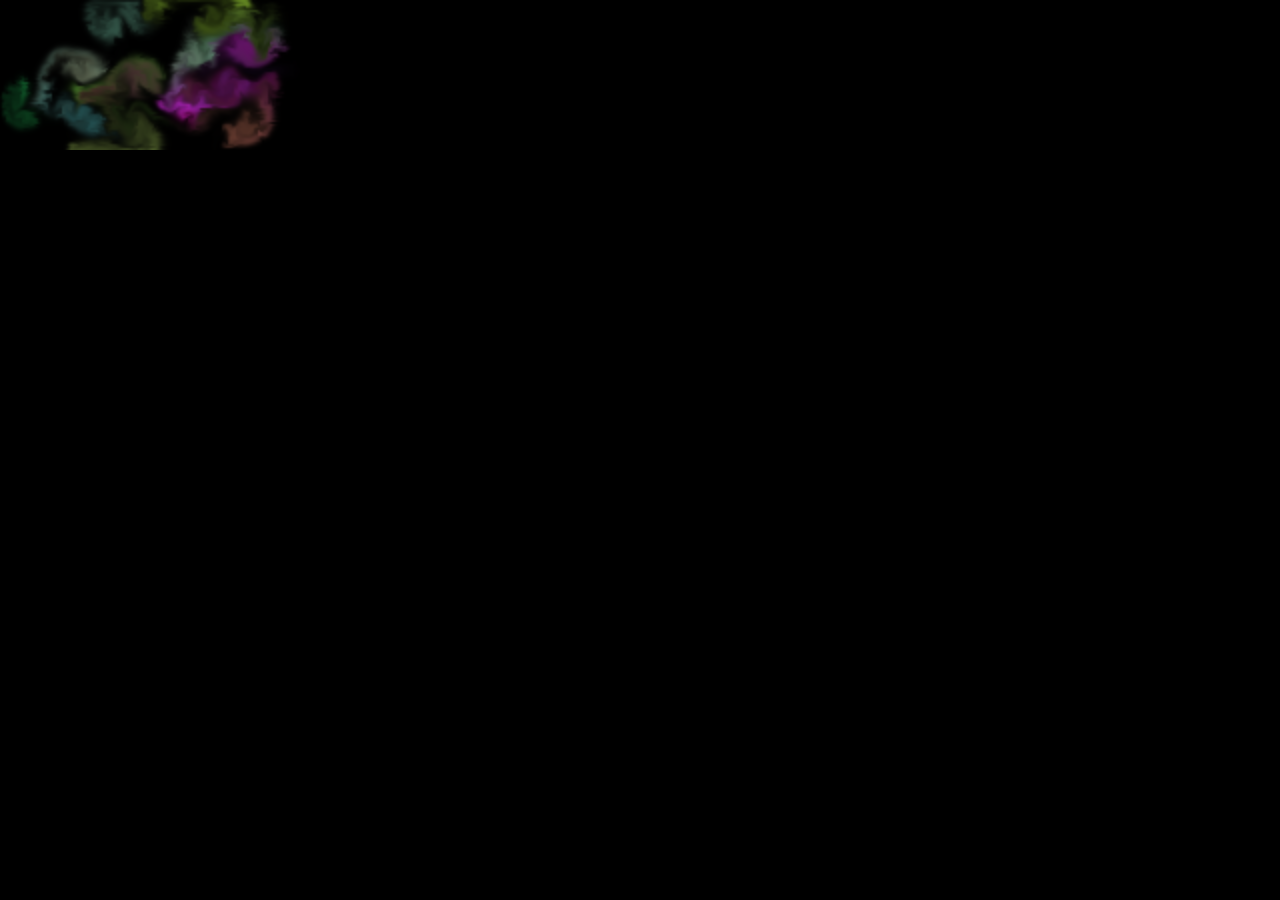
==== index.html @ efc95949 "Update index.html" ====
<!doctype html>
<html lang="en" style="scroll-behavior: smooth; overflow-x: hidden;">
  <head>
    <!-- Required meta tags -->
    <meta charset="utf-8">
    <meta name="viewport" content="width=device-width, initial-scale=1, shrink-to-fit=no">

    <!-- Bootstrap CSS -->
    <link rel="stylesheet" href="https://stackpath.bootstrapcdn.com/bootstrap/4.3.1/css/bootstrap.min.css" integrity="sha384-ggOyR0iXCbMQv3Xipma34MD+dH/1fQ784/j6cY/iJTQUOhcWr7x9JvoRxT2MZw1T" crossorigin="anonymous">
    <link rel="stylesheet" href="https://cdnjs.cloudflare.com/ajax/libs/font-awesome/4.7.0/css/font-awesome.min.css">
    <link rel="stylesheet" href="style.css">
    <script src="https://ajax.googleapis.com/ajax/libs/jquery/3.5.1/jquery.min.js"></script>
    <title>Mahayanam</title>
    <style></style>
  </head>
  <body>
    <canvas></canvas>
    <script>'use strict';

        const canvas = document.getElementsByTagName('canvas')[0];
        canvas.width = canvas.clientWidth;
        canvas.height = canvas.clientHeight;
        
        let config = {
            TEXTURE_DOWNSAMPLE: 1,
            DENSITY_DISSIPATION: 0.98,
            VELOCITY_DISSIPATION: 0.99,
            PRESSURE_DISSIPATION: 0.8,
            PRESSURE_ITERATIONS: 25,
            CURL: 30,
            SPLAT_RADIUS: 0.005
        }
        
        let pointers = [];
        let splatStack = [];
        
        const  { gl, ext } = getWebGLContext(canvas);
        
        function getWebGLContext (canvas) {
            const params = { alpha: false, depth: false, stencil: false, antialias: false };
        
            let gl = canvas.getContext('webgl2', params);
            const isWebGL2 = !!gl;
            if (!isWebGL2)
                gl = canvas.getContext('webgl', params) || canvas.getContext('experimental-webgl', params);
        
            let halfFloat;
            let supportLinearFiltering;
            if (isWebGL2) {
                gl.getExtension('EXT_color_buffer_float');
                supportLinearFiltering = gl.getExtension('OES_texture_float_linear');
            } else {
                halfFloat = gl.getExtension('OES_texture_half_float');
                supportLinearFiltering = gl.getExtension('OES_texture_half_float_linear');
            }
        
            gl.clearColor(0.0, 0.0, 0.0, 1.0);
        
            const halfFloatTexType = isWebGL2 ? gl.HALF_FLOAT : halfFloat.HALF_FLOAT_OES;
            let formatRGBA;
            let formatRG;
            let formatR;
        
            if (isWebGL2)
            {
                formatRGBA = getSupportedFormat(gl, gl.RGBA16F, gl.RGBA, halfFloatTexType);
                formatRG = getSupportedFormat(gl, gl.RG16F, gl.RG, halfFloatTexType);
                formatR = getSupportedFormat(gl, gl.R16F, gl.RED, halfFloatTexType);
            }
            else
            {
                formatRGBA = getSupportedFormat(gl, gl.RGBA, gl.RGBA, halfFloatTexType);
                formatRG = getSupportedFormat(gl, gl.RGBA, gl.RGBA, halfFloatTexType);
                formatR = getSupportedFormat(gl, gl.RGBA, gl.RGBA, halfFloatTexType);
            }
        
            return {
                gl,
                ext: {
                    formatRGBA,
                    formatRG,
                    formatR,
                    halfFloatTexType,
                    supportLinearFiltering
                }
            };
        }
        
        function getSupportedFormat (gl, internalFormat, format, type)
        {
            if (!supportRenderTextureFormat(gl, internalFormat, format, type))
            {
                switch (internalFormat)
                {
                    case gl.R16F:
                        return getSupportedFormat(gl, gl.RG16F, gl.RG, type);
                    case gl.RG16F:
                        return getSupportedFormat(gl, gl.RGBA16F, gl.RGBA, type);
                    default:
                        return null;
                }
            }
        
            return {
                internalFormat,
                format
            }
        }
        
        function supportRenderTextureFormat (gl, internalFormat, format, type) {
            let texture = gl.createTexture();
            gl.bindTexture(gl.TEXTURE_2D, texture);
            gl.texParameteri(gl.TEXTURE_2D, gl.TEXTURE_MIN_FILTER, gl.NEAREST);
            gl.texParameteri(gl.TEXTURE_2D, gl.TEXTURE_MAG_FILTER, gl.NEAREST);
            gl.texParameteri(gl.TEXTURE_2D, gl.TEXTURE_WRAP_S, gl.CLAMP_TO_EDGE);
            gl.texParameteri(gl.TEXTURE_2D, gl.TEXTURE_WRAP_T, gl.CLAMP_TO_EDGE);
            gl.texImage2D(gl.TEXTURE_2D, 0, internalFormat, 4, 4, 0, format, type, null);
        
            let fbo = gl.createFramebuffer();
            gl.bindFramebuffer(gl.FRAMEBUFFER, fbo);
            gl.framebufferTexture2D(gl.FRAMEBUFFER, gl.COLOR_ATTACHMENT0, gl.TEXTURE_2D, texture, 0);
        
            const status = gl.checkFramebufferStatus(gl.FRAMEBUFFER);
            if (status != gl.FRAMEBUFFER_COMPLETE)
                return false;
            return true;
        }
        
        function pointerPrototype () {
            this.id = -1;
            this.x = 0;
            this.y = 0;
            this.dx = 0;
            this.dy = 0;
            this.down = false;
            this.moved = false;
            this.color = [30, 0, 300];
        }
        
        pointers.push(new pointerPrototype());
        
        class GLProgram {
            constructor (vertexShader, fragmentShader) {
                this.uniforms = {};
                this.program = gl.createProgram();
        
                gl.attachShader(this.program, vertexShader);
                gl.attachShader(this.program, fragmentShader);
                gl.linkProgram(this.program);
        
                if (!gl.getProgramParameter(this.program, gl.LINK_STATUS))
                    throw gl.getProgramInfoLog(this.program);
        
                const uniformCount = gl.getProgramParameter(this.program, gl.ACTIVE_UNIFORMS);
                for (let i = 0; i < uniformCount; i++) {
                    const uniformName = gl.getActiveUniform(this.program, i).name;
                    this.uniforms[uniformName] = gl.getUniformLocation(this.program, uniformName);
                }
            }
        
            bind () {
                gl.useProgram(this.program);
            }
        }
        
        function compileShader (type, source) {
            const shader = gl.createShader(type);
            gl.shaderSource(shader, source);
            gl.compileShader(shader);
        
            if (!gl.getShaderParameter(shader, gl.COMPILE_STATUS))
                throw gl.getShaderInfoLog(shader);
        
            return shader;
        };
        
        const baseVertexShader = compileShader(gl.VERTEX_SHADER, `
            precision highp float;
            precision mediump sampler2D;
        
            attribute vec2 aPosition;
            varying vec2 vUv;
            varying vec2 vL;
            varying vec2 vR;
            varying vec2 vT;
            varying vec2 vB;
            uniform vec2 texelSize;
        
            void main () {
                vUv = aPosition * 0.5 + 0.5;
                vL = vUv - vec2(texelSize.x, 0.0);
                vR = vUv + vec2(texelSize.x, 0.0);
                vT = vUv + vec2(0.0, texelSize.y);
                vB = vUv - vec2(0.0, texelSize.y);
                gl_Position = vec4(aPosition, 0.0, 1.0);
            }
        `);
        
        const clearShader = compileShader(gl.FRAGMENT_SHADER, `
            precision highp float;
            precision mediump sampler2D;
        
            varying vec2 vUv;
            uniform sampler2D uTexture;
            uniform float value;
        
            void main () {
                gl_FragColor = value * texture2D(uTexture, vUv);
            }
        `);
        
        const displayShader = compileShader(gl.FRAGMENT_SHADER, `
            precision highp float;
            precision mediump sampler2D;
        
            varying vec2 vUv;
            uniform sampler2D uTexture;
        
            void main () {
                gl_FragColor = texture2D(uTexture, vUv);
            }
        `);
        
        const splatShader = compileShader(gl.FRAGMENT_SHADER, `
            precision highp float;
            precision mediump sampler2D;
        
            varying vec2 vUv;
            uniform sampler2D uTarget;
            uniform float aspectRatio;
            uniform vec3 color;
            uniform vec2 point;
            uniform float radius;
        
            void main () {
                vec2 p = vUv - point.xy;
                p.x *= aspectRatio;
                vec3 splat = exp(-dot(p, p) / radius) * color;
                vec3 base = texture2D(uTarget, vUv).xyz;
                gl_FragColor = vec4(base + splat, 1.0);
            }
        `);
        
        const advectionManualFilteringShader = compileShader(gl.FRAGMENT_SHADER, `
            precision highp float;
            precision mediump sampler2D;
        
            varying vec2 vUv;
            uniform sampler2D uVelocity;
            uniform sampler2D uSource;
            uniform vec2 texelSize;
            uniform float dt;
            uniform float dissipation;
        
            vec4 bilerp (in sampler2D sam, in vec2 p) {
                vec4 st;
                st.xy = floor(p - 0.5) + 0.5;
                st.zw = st.xy + 1.0;
                vec4 uv = st * texelSize.xyxy;
                vec4 a = texture2D(sam, uv.xy);
                vec4 b = texture2D(sam, uv.zy);
                vec4 c = texture2D(sam, uv.xw);
                vec4 d = texture2D(sam, uv.zw);
                vec2 f = p - st.xy;
                return mix(mix(a, b, f.x), mix(c, d, f.x), f.y);
            }
        
            void main () {
                vec2 coord = gl_FragCoord.xy - dt * texture2D(uVelocity, vUv).xy;
                gl_FragColor = dissipation * bilerp(uSource, coord);
                gl_FragColor.a = 1.0;
            }
        `);
        
        const advectionShader = compileShader(gl.FRAGMENT_SHADER, `
            precision highp float;
            precision mediump sampler2D;
        
            varying vec2 vUv;
            uniform sampler2D uVelocity;
            uniform sampler2D uSource;
            uniform vec2 texelSize;
            uniform float dt;
            uniform float dissipation;
        
            void main () {
                vec2 coord = vUv - dt * texture2D(uVelocity, vUv).xy * texelSize;
                gl_FragColor = dissipation * texture2D(uSource, coord);
                gl_FragColor.a = 1.0;
            }
        `);
        
        const divergenceShader = compileShader(gl.FRAGMENT_SHADER, `
            precision highp float;
            precision mediump sampler2D;
        
            varying vec2 vUv;
            varying vec2 vL;
            varying vec2 vR;
            varying vec2 vT;
            varying vec2 vB;
            uniform sampler2D uVelocity;
        
            vec2 sampleVelocity (in vec2 uv) {
                vec2 multiplier = vec2(1.0, 1.0);
                if (uv.x < 0.0) { uv.x = 0.0; multiplier.x = -1.0; }
                if (uv.x > 1.0) { uv.x = 1.0; multiplier.x = -1.0; }
                if (uv.y < 0.0) { uv.y = 0.0; multiplier.y = -1.0; }
                if (uv.y > 1.0) { uv.y = 1.0; multiplier.y = -1.0; }
                return multiplier * texture2D(uVelocity, uv).xy;
            }
        
            void main () {
                float L = sampleVelocity(vL).x;
                float R = sampleVelocity(vR).x;
                float T = sampleVelocity(vT).y;
                float B = sampleVelocity(vB).y;
                float div = 0.5 * (R - L + T - B);
                gl_FragColor = vec4(div, 0.0, 0.0, 1.0);
            }
        `);
        
        const curlShader = compileShader(gl.FRAGMENT_SHADER, `
            precision highp float;
            precision mediump sampler2D;
        
            varying vec2 vUv;
            varying vec2 vL;
            varying vec2 vR;
            varying vec2 vT;
            varying vec2 vB;
            uniform sampler2D uVelocity;
        
            void main () {
                float L = texture2D(uVelocity, vL).y;
                float R = texture2D(uVelocity, vR).y;
                float T = texture2D(uVelocity, vT).x;
                float B = texture2D(uVelocity, vB).x;
                float vorticity = R - L - T + B;
                gl_FragColor = vec4(vorticity, 0.0, 0.0, 1.0);
            }
        `);
        
        const vorticityShader = compileShader(gl.FRAGMENT_SHADER, `
            precision highp float;
            precision mediump sampler2D;
        
            varying vec2 vUv;
            varying vec2 vT;
            varying vec2 vB;
            uniform sampler2D uVelocity;
            uniform sampler2D uCurl;
            uniform float curl;
            uniform float dt;
        
            void main () {
                float T = texture2D(uCurl, vT).x;
                float B = texture2D(uCurl, vB).x;
                float C = texture2D(uCurl, vUv).x;
                vec2 force = vec2(abs(T) - abs(B), 0.0);
                force *= 1.0 / length(force + 0.00001) * curl * C;
                vec2 vel = texture2D(uVelocity, vUv).xy;
                gl_FragColor = vec4(vel + force * dt, 0.0, 1.0);
            }
        `);
        
        const pressureShader = compileShader(gl.FRAGMENT_SHADER, `
            precision highp float;
            precision mediump sampler2D;
        
            varying vec2 vUv;
            varying vec2 vL;
            varying vec2 vR;
            varying vec2 vT;
            varying vec2 vB;
            uniform sampler2D uPressure;
            uniform sampler2D uDivergence;
        
            vec2 boundary (in vec2 uv) {
                uv = min(max(uv, 0.0), 1.0);
                return uv;
            }
        
            void main () {
                float L = texture2D(uPressure, boundary(vL)).x;
                float R = texture2D(uPressure, boundary(vR)).x;
                float T = texture2D(uPressure, boundary(vT)).x;
                float B = texture2D(uPressure, boundary(vB)).x;
                float C = texture2D(uPressure, vUv).x;
                float divergence = texture2D(uDivergence, vUv).x;
                float pressure = (L + R + B + T - divergence) * 0.25;
                gl_FragColor = vec4(pressure, 0.0, 0.0, 1.0);
            }
        `);
        
        const gradientSubtractShader = compileShader(gl.FRAGMENT_SHADER, `
            precision highp float;
            precision mediump sampler2D;
        
            varying vec2 vUv;
            varying vec2 vL;
            varying vec2 vR;
            varying vec2 vT;
            varying vec2 vB;
            uniform sampler2D uPressure;
            uniform sampler2D uVelocity;
        
            vec2 boundary (in vec2 uv) {
                uv = min(max(uv, 0.0), 1.0);
                return uv;
            }
        
            void main () {
                float L = texture2D(uPressure, boundary(vL)).x;
                float R = texture2D(uPressure, boundary(vR)).x;
                float T = texture2D(uPressure, boundary(vT)).x;
                float B = texture2D(uPressure, boundary(vB)).x;
                vec2 velocity = texture2D(uVelocity, vUv).xy;
                velocity.xy -= vec2(R - L, T - B);
                gl_FragColor = vec4(velocity, 0.0, 1.0);
            }
        `);
        
        let textureWidth;
        let textureHeight;
        let density;
        let velocity;
        let divergence;
        let curl;
        let pressure;
        initFramebuffers();
        
        const clearProgram = new GLProgram(baseVertexShader, clearShader);
        const displayProgram = new GLProgram(baseVertexShader, displayShader);
        const splatProgram = new GLProgram(baseVertexShader, splatShader);
        const advectionProgram = new GLProgram(baseVertexShader, ext.supportLinearFiltering ? advectionShader : advectionManualFilteringShader);
        const divergenceProgram = new GLProgram(baseVertexShader, divergenceShader);
        const curlProgram = new GLProgram(baseVertexShader, curlShader);
        const vorticityProgram = new GLProgram(baseVertexShader, vorticityShader);
        const pressureProgram = new GLProgram(baseVertexShader, pressureShader);
        const gradienSubtractProgram = new GLProgram(baseVertexShader, gradientSubtractShader);
        
        function initFramebuffers () {
            textureWidth = gl.drawingBufferWidth >> config.TEXTURE_DOWNSAMPLE;
            textureHeight = gl.drawingBufferHeight >> config.TEXTURE_DOWNSAMPLE;
        
            const texType = ext.halfFloatTexType;
            const rgba = ext.formatRGBA;
            const rg   = ext.formatRG;
            const r    = ext.formatR;
        
            density    = createDoubleFBO(2, textureWidth, textureHeight, rgba.internalFormat, rgba.format, texType, ext.supportLinearFiltering ? gl.LINEAR : gl.NEAREST);
            velocity   = createDoubleFBO(0, textureWidth, textureHeight, rg.internalFormat, rg.format, texType, ext.supportLinearFiltering ? gl.LINEAR : gl.NEAREST);
            divergence = createFBO      (4, textureWidth, textureHeight, r.internalFormat, r.format, texType, gl.NEAREST);
            curl       = createFBO      (5, textureWidth, textureHeight, r.internalFormat, r.format, texType, gl.NEAREST);
            pressure   = createDoubleFBO(6, textureWidth, textureHeight, r.internalFormat, r.format, texType, gl.NEAREST);
        }
        
        function createFBO (texId, w, h, internalFormat, format, type, param) {
            gl.activeTexture(gl.TEXTURE0 + texId);
            let texture = gl.createTexture();
            gl.bindTexture(gl.TEXTURE_2D, texture);
            gl.texParameteri(gl.TEXTURE_2D, gl.TEXTURE_MIN_FILTER, param);
            gl.texParameteri(gl.TEXTURE_2D, gl.TEXTURE_MAG_FILTER, param);
            gl.texParameteri(gl.TEXTURE_2D, gl.TEXTURE_WRAP_S, gl.CLAMP_TO_EDGE);
            gl.texParameteri(gl.TEXTURE_2D, gl.TEXTURE_WRAP_T, gl.CLAMP_TO_EDGE);
            gl.texImage2D(gl.TEXTURE_2D, 0, internalFormat, w, h, 0, format, type, null);
        
            let fbo = gl.createFramebuffer();
            gl.bindFramebuffer(gl.FRAMEBUFFER, fbo);
            gl.framebufferTexture2D(gl.FRAMEBUFFER, gl.COLOR_ATTACHMENT0, gl.TEXTURE_2D, texture, 0);
            gl.viewport(0, 0, w, h);
            gl.clear(gl.COLOR_BUFFER_BIT);
        
            return [texture, fbo, texId];
        }
        
        function createDoubleFBO (texId, w, h, internalFormat, format, type, param) {
            let fbo1 = createFBO(texId    , w, h, internalFormat, format, type, param);
            let fbo2 = createFBO(texId + 1, w, h, internalFormat, format, type, param);
        
            return {
                get read () {
                    return fbo1;
                },
                get write () {
                    return fbo2;
                },
                swap () {
                    let temp = fbo1;
                    fbo1 = fbo2;
                    fbo2 = temp;
                }
            }
        }
        
        const blit = (() => {
            gl.bindBuffer(gl.ARRAY_BUFFER, gl.createBuffer());
            gl.bufferData(gl.ARRAY_BUFFER, new Float32Array([-1, -1, -1, 1, 1, 1, 1, -1]), gl.STATIC_DRAW);
            gl.bindBuffer(gl.ELEMENT_ARRAY_BUFFER, gl.createBuffer());
            gl.bufferData(gl.ELEMENT_ARRAY_BUFFER, new Uint16Array([0, 1, 2, 0, 2, 3]), gl.STATIC_DRAW);
            gl.vertexAttribPointer(0, 2, gl.FLOAT, false, 0, 0);
            gl.enableVertexAttribArray(0);
        
            return (destination) => {
                gl.bindFramebuffer(gl.FRAMEBUFFER, destination);
                gl.drawElements(gl.TRIANGLES, 6, gl.UNSIGNED_SHORT, 0);
            }
        })();
        
        let lastTime = Date.now();
        multipleSplats(parseInt(Math.random() * 20) + 5);
        update();
        
        function update () {
            resizeCanvas();
        
            const dt = Math.min((Date.now() - lastTime) / 1000, 0.016);
            lastTime = Date.now();
        
            gl.viewport(0, 0, textureWidth, textureHeight);
        
            if (splatStack.length > 0)
                multipleSplats(splatStack.pop());
        
            advectionProgram.bind();
            gl.uniform2f(advectionProgram.uniforms.texelSize, 1.0 / textureWidth, 1.0 / textureHeight);
            gl.uniform1i(advectionProgram.uniforms.uVelocity, velocity.read[2]);
            gl.uniform1i(advectionProgram.uniforms.uSource, velocity.read[2]);
            gl.uniform1f(advectionProgram.uniforms.dt, dt);
            gl.uniform1f(advectionProgram.uniforms.dissipation, config.VELOCITY_DISSIPATION);
            blit(velocity.write[1]);
            velocity.swap();
        
            gl.uniform1i(advectionProgram.uniforms.uVelocity, velocity.read[2]);
            gl.uniform1i(advectionProgram.uniforms.uSource, density.read[2]);
            gl.uniform1f(advectionProgram.uniforms.dissipation, config.DENSITY_DISSIPATION);
            blit(density.write[1]);
            density.swap();
        
            for (let i = 0; i < pointers.length; i++) {
                const pointer = pointers[i];
                if (pointer.moved) {
                    splat(pointer.x, pointer.y, pointer.dx, pointer.dy, pointer.color);
                    pointer.moved = false;
                }
            }
        
            curlProgram.bind();
            gl.uniform2f(curlProgram.uniforms.texelSize, 1.0 / textureWidth, 1.0 / textureHeight);
            gl.uniform1i(curlProgram.uniforms.uVelocity, velocity.read[2]);
            blit(curl[1]);
        
            vorticityProgram.bind();
            gl.uniform2f(vorticityProgram.uniforms.texelSize, 1.0 / textureWidth, 1.0 / textureHeight);
            gl.uniform1i(vorticityProgram.uniforms.uVelocity, velocity.read[2]);
            gl.uniform1i(vorticityProgram.uniforms.uCurl, curl[2]);
            gl.uniform1f(vorticityProgram.uniforms.curl, config.CURL);
            gl.uniform1f(vorticityProgram.uniforms.dt, dt);
            blit(velocity.write[1]);
            velocity.swap();
        
            divergenceProgram.bind();
            gl.uniform2f(divergenceProgram.uniforms.texelSize, 1.0 / textureWidth, 1.0 / textureHeight);
            gl.uniform1i(divergenceProgram.uniforms.uVelocity, velocity.read[2]);
            blit(divergence[1]);
        
            clearProgram.bind();
            let pressureTexId = pressure.read[2];
            gl.activeTexture(gl.TEXTURE0 + pressureTexId);
            gl.bindTexture(gl.TEXTURE_2D, pressure.read[0]);
            gl.uniform1i(clearProgram.uniforms.uTexture, pressureTexId);
            gl.uniform1f(clearProgram.uniforms.value, config.PRESSURE_DISSIPATION);
            blit(pressure.write[1]);
            pressure.swap();
        
            pressureProgram.bind();
            gl.uniform2f(pressureProgram.uniforms.texelSize, 1.0 / textureWidth, 1.0 / textureHeight);
            gl.uniform1i(pressureProgram.uniforms.uDivergence, divergence[2]);
            pressureTexId = pressure.read[2];
            gl.uniform1i(pressureProgram.uniforms.uPressure, pressureTexId);
            gl.activeTexture(gl.TEXTURE0 + pressureTexId);
            for (let i = 0; i < config.PRESSURE_ITERATIONS; i++) {
                gl.bindTexture(gl.TEXTURE_2D, pressure.read[0]);
                blit(pressure.write[1]);
                pressure.swap();
            }
        
            gradienSubtractProgram.bind();
            gl.uniform2f(gradienSubtractProgram.uniforms.texelSize, 1.0 / textureWidth, 1.0 / textureHeight);
            gl.uniform1i(gradienSubtractProgram.uniforms.uPressure, pressure.read[2]);
            gl.uniform1i(gradienSubtractProgram.uniforms.uVelocity, velocity.read[2]);
            blit(velocity.write[1]);
            velocity.swap();
        
            gl.viewport(0, 0, gl.drawingBufferWidth, gl.drawingBufferHeight);
            displayProgram.bind();
            gl.uniform1i(displayProgram.uniforms.uTexture, density.read[2]);
            blit(null);
        
            requestAnimationFrame(update);
        }
        
        function splat (x, y, dx, dy, color) {
            splatProgram.bind();
            gl.uniform1i(splatProgram.uniforms.uTarget, velocity.read[2]);
            gl.uniform1f(splatProgram.uniforms.aspectRatio, canvas.width / canvas.height);
            gl.uniform2f(splatProgram.uniforms.point, x / canvas.width, 1.0 - y / canvas.height);
            gl.uniform3f(splatProgram.uniforms.color, dx, -dy, 1.0);
            gl.uniform1f(splatProgram.uniforms.radius, config.SPLAT_RADIUS);
            blit(velocity.write[1]);
            velocity.swap();
        
            gl.uniform1i(splatProgram.uniforms.uTarget, density.read[2]);
            gl.uniform3f(splatProgram.uniforms.color, color[0] * 0.3, color[1] * 0.3, color[2] * 0.3);
            blit(density.write[1]);
            density.swap();
        }
        
        function multipleSplats (amount) {
            for (let i = 0; i < amount; i++) {
                const color = [Math.random() * 10, Math.random() * 10, Math.random() * 10];
                const x = canvas.width * Math.random();
                const y = canvas.height * Math.random();
                const dx = 1000 * (Math.random() - 0.5);
                const dy = 1000 * (Math.random() - 0.5);
                splat(x, y, dx, dy, color);
            }
        }
        
        function resizeCanvas () {
            if (canvas.width != canvas.clientWidth || canvas.height != canvas.clientHeight) {
                canvas.width = canvas.clientWidth;
                canvas.height = canvas.clientHeight;
                initFramebuffers();
            }
        }
        
        canvas.addEventListener('mousemove', (e) => {
            pointers[0].moved = pointers[0].down;
            pointers[0].dx = (e.offsetX - pointers[0].x) * 10.0;
            pointers[0].dy = (e.offsetY - pointers[0].y) * 10.0;
            pointers[0].x = e.offsetX;
            pointers[0].y = e.offsetY;
        });
        
        canvas.addEventListener('touchmove', (e) => {
            e.preventDefault();
            const touches = e.targetTouches;
            for (let i = 0; i < touches.length; i++) {
                let pointer = pointers[i];
                pointer.moved = pointer.down;
                pointer.dx = (touches[i].pageX - pointer.x) * 10.0;
                pointer.dy = (touches[i].pageY - pointer.y) * 10.0;
                pointer.x = touches[i].pageX;
                pointer.y = touches[i].pageY;
            }
        }, false);
        
        canvas.addEventListener('mousedown', () => {
            pointers[0].down = true;
            pointers[0].color = [Math.random() + 0.2, Math.random() + 0.2, Math.random() + 0.2];
        });
        
        canvas.addEventListener('touchstart', (e) => {
            e.preventDefault();
            const touches = e.targetTouches;
            for (let i = 0; i < touches.length; i++) {
                if (i >= pointers.length)
                    pointers.push(new pointerPrototype());
        
                pointers[i].id = touches[i].identifier;
                pointers[i].down = true;
                pointers[i].x = touches[i].pageX;
                pointers[i].y = touches[i].pageY;
                pointers[i].color = [Math.random() + 0.2, Math.random() + 0.2, Math.random() + 0.2];
            }
        });
        
        window.addEventListener('mouseup', () => {
            pointers[0].down = false;
        });
        
        window.addEventListener('touchend', (e) => {
            const touches = e.changedTouches;
            for (let i = 0; i < touches.length; i++)
                for (let j = 0; j < pointers.length; j++)
                    if (touches[i].identifier == pointers[j].id)
                        pointers[j].down = false;
        });</script>
    </body>
</html>
---- style.css ----
body{
    background-color: black;
    padding: 0%;
    overflow-x: hidden;

}
.bg{
    background-color: transparent;
    overflow-x: hidden;
    
}
.bg.scrolled{
    background-color: rgb(190, 4, 29);
    overflow-y: hidden;
}



.home{
    padding-top: 70px;

    
}
.text{
    font-size: 3.5rem;
    color: blanchedalmond;
    align-items: left;
}
.text span::before{
    content: '';
    color: #aa3939;
    animation: profile 5s infinite;
    
  }
  @keyframes profile {
    0% { content: '        web designer'}
    50% { content: 'graphics designer'}
    100% { content: 'B.tech student'}
  }
.nn{
    text-align: center;
    overflow: hidden;
    height: 95vh;
}
.landingpage{
    width: 100%;
    height:  95vh;
    background-image: url(images/webbg.jpg);
    background-position: right;
    background-repeat: no-repeat;
    background-size: cover;
    padding-top: 70px;
    overflow: hidden;
    text-align: left;
}
.fa {
    padding: 20px;
    font-size: 30px;
    width: 70px;
    text-align: center;
    text-decoration: none;
    margin: 20px 5px;
    border-radius: 50%;
    
  }
  
  .fa:hover {
      opacity: 0.7;
  }
  
  .fa-facebook {
    background: #3B5998;
    color: white;
  }
  
  .fa-twitter {
    background: #55ACEE;
    color: white;
  }
  
  .fa-github {
    background: #110200;
    color: white;
  }
  
  .fa-linkedin {
    background: #007bb5;
    color: white;
  }
  
  .fa-behance {
    background: #0062ff;
    color: white;
  }
  
  .fa-instagram {
    background: #f10483;
    color: white;
  }
  
  .fa-pinterest {
    background: #cb2027;
    color: white;
  }
  
  .fa-snapchat-ghost {
    background: #fffc00;
    color: white;
    text-shadow: -1px 0 black, 0 1px black, 1px 0 black, 0 -1px black;
  }
  
  .fa-skype {
    background: #00aff0;
    color: white;
  }
  
  .fa-android {
    background: #a4c639;
    color: white;
  }
  
  .fa-dribbble {
    background: #ea4c89;
    color: white;
  }
  
  .fa-vimeo {
    background: #45bbff;
    color: white;
  }
  
  .fa-tumblr {
    background: #2c4762;
    color: white;
  }
  
  .fa-vine {
    background: #00b489;
    color: white;
  }
  
  .fa-foursquare {
    background: #45bbff;
    color: white;
  }
  
  .fa-stumbleupon {
    background: #eb4924;
    color: white;
  }
  
  .fa-flickr {
    background: #f40083;
    color: white;
  }
  
  .fa-yahoo {
    background: #430297;
    color: white;
  }
  
  .fa-soundcloud {
    background: #ff5500;
    color: white;
  }
  
  .fa-reddit {
    background: #ff5700;
    color: white;
  }
  
  .fa-rss {
    background: #ff6600;
    color: white;
  }
  .offset{
    background-color: red;
    border: none;
    padding: 10px 0;
    border-radius: 5px;
    cursor: pointer;
    height: 40px;
    width: 150px;
  }
  .offset:hover{
    box-shadow: 0 3px 6px silver;
    
  }
  .ah1{
    background-color: rgb(253, 6, 6);
    align-items: center;
    padding: 0%;
    
  }
  .ah2{
    background-color: black;
    color:snow;
    text-shadow: white;
    
  }
  @media (max-width: 430px) {
   
    .landingpage{
      height: 700px;
    }
  }
  .photo{
    width: 50%;
    border-radius: 50%;
    margin-left: 25%;
    margin-right: 25%;
    margin-top: 10%;
    
    
  }
  .ah3{
    font-family: 'Poppins', sans-serif;
    text-align: center;
    background-color: rgb(240, 18, 18);
    padding: 0%;
    color: white;
    padding: 1%;
    overflow: hidden;
    text-align: left;
  }
    
  
  .abot{
    background-color: rgb(247, 7, 7);
  }
  .tagcloud {
    font-family: 'Poppins', sans-serif;  
    font-size: 20px;
    margin: auto;
    width: 50%;
    color: rgb(240, 18, 18);
  }
  .tagcloud--item:hover {
    color: #089afc;
  }
  
  
  .bgt{
    overflow-x: hidden;
  }
  .cv{
    background-color: red;
    border: none;
    padding: 10px 0;
    border-radius: 5px;
    cursor: pointer;
    height: 40px;
    width: 150px;
  }
  .cv:hover{
      box-shadow: 0 3px 6px silver}
     
      
      .serv{
        text-align: center;
        margin: 50px auto 120px;
        color: #fff;
        text-transform: uppercase;
      }
      .servicess{
        background-color: tomato;
        
      }
      
.ah3:after {
    background-color: #000;
    content: "";
    display: inline-block;
    height: 5px;
    position: relative;
    vertical-align: middle;
    width: 50%;
    
}


.ah3:after {
    left: .5em;
    margin-right: -50%;
}
.map{
  width: auto;
  height: auto;
}
.ah4:after {
  background-color: rgb(248, 7, 7);
  content: "";
  display: inline-block;
  height: 5px;
  position: relative;
  vertical-align: middle;
  width: 50%;
 
}


.ah4:after {
  left: .5em;
  margin-right: -50%;}
  .ah4{
    font-family: 'Poppins', sans-serif;
    text-align: center;
    background-color: rgb(7, 7, 7);
    
    color: white;
    padding: 1%;
    overflow: hidden;
    text-align: left;
  }
  .service-box{
    position: relative;
    overflow: hidden;
    margin-bottom:10px;
    perspective:1000px;
    -webkit-perspective:1000px;
}
.service-icon{
    width: 100%;
    height: 220px;
    padding: 20px;
    text-align: center;
    transition: all .5s ease;
}

.service-content{
    position: absolute;
    top: 0;
    left: 0;
    z-index: 1;
    opacity: 0;
    width: 100%;
    height: auto;
    padding: 5%;
    text-align: center;
    transition: all .5s ease;
    background-color: #474747;
    backface-visibility:hidden;
    transform-style: preserve-3d;
    -webkit-transform: translateY(110px) rotateX(-90deg);
    -moz-transform: translateY(110px) rotateX(-90deg);
    -ms-transform: translateY(110px) rotateX(-90deg);
    -o-transform: translateY(110px) rotateX(-90deg);
    transform: translateY(110px) rotateX(-90deg);
}
.service-box .service-icon .front-content{
    position: relative;
    top:80px;
    -webkit-transform: translateY(-50%);
    -moz-transform: translateY(-50%);
    -ms-transform: translateY(-50%);
    -o-transform: translateY(-50%);
    transform: translateY(-50%);
}

.service-box .service-icon .front-content i {
    font-size: 28px;
    color: #fff;
    font-weight: normal;
}

.service-box .service-icon .front-content h3 {
    font-size: 15px;
    color: #fff;
    text-align: center;
    margin-bottom: 15px;
    text-transform: uppercase;
}
.service-box .service-content h3 {
    font-size: 15px;
    font-weight: 700;
    color: #fff;
    margin-bottom:10px;
    text-transform: uppercase;
}
.service-box .service-content p {
    font-size: 13px;
    color: #b1b1b1;
    margin:0;
}
.yellow{background-color: #ffc000;}
.orange{background-color: #fc7f0c;}
.red{background-color: #e84b3a;}
.grey{background-color: #474747;}
.service-box:hover .service-icon{
    opacity: 0;
    -webkit-transform: translateY(-110px) rotateX(90deg);
    -moz-transform: translateY(-110px) rotateX(90deg);
    -ms-transform: translateY(-110px) rotateX(90deg);
    -o-transform: translateY(-110px) rotateX(90deg);
    transform: translateY(-110px) rotateX(90deg);
}
.service-box:hover .service-content {
    opacity: 1;
    -webkit-transform: rotateX(0);
    -moz-transform: rotateX(0);
    -ms-transform: rotateX(0);
    -o-transform: rotateX(0);
    transform: rotateX(0);
}
.container1 {
  width: 100%;
  background-color: #ddd;
}

.skills {
  text-align: right;
  padding-right: 20px;
  line-height: 40px;
  color: white;
}

.html {background-color: rgb(253, 5, 5);}
.css {width: 30%; background-color: #f44336;}
.js {width: 65%; background-color: #f44336;}
.php {width: 60%; background-color: #f80707;}
.skillb{
  color: #fff;
  padding: 3%;
}
.mapp{
   color: #fff;
}
.abot{
  overflow-x: hidden;
}
.footerlast{
  overflow-x: hidden;
}
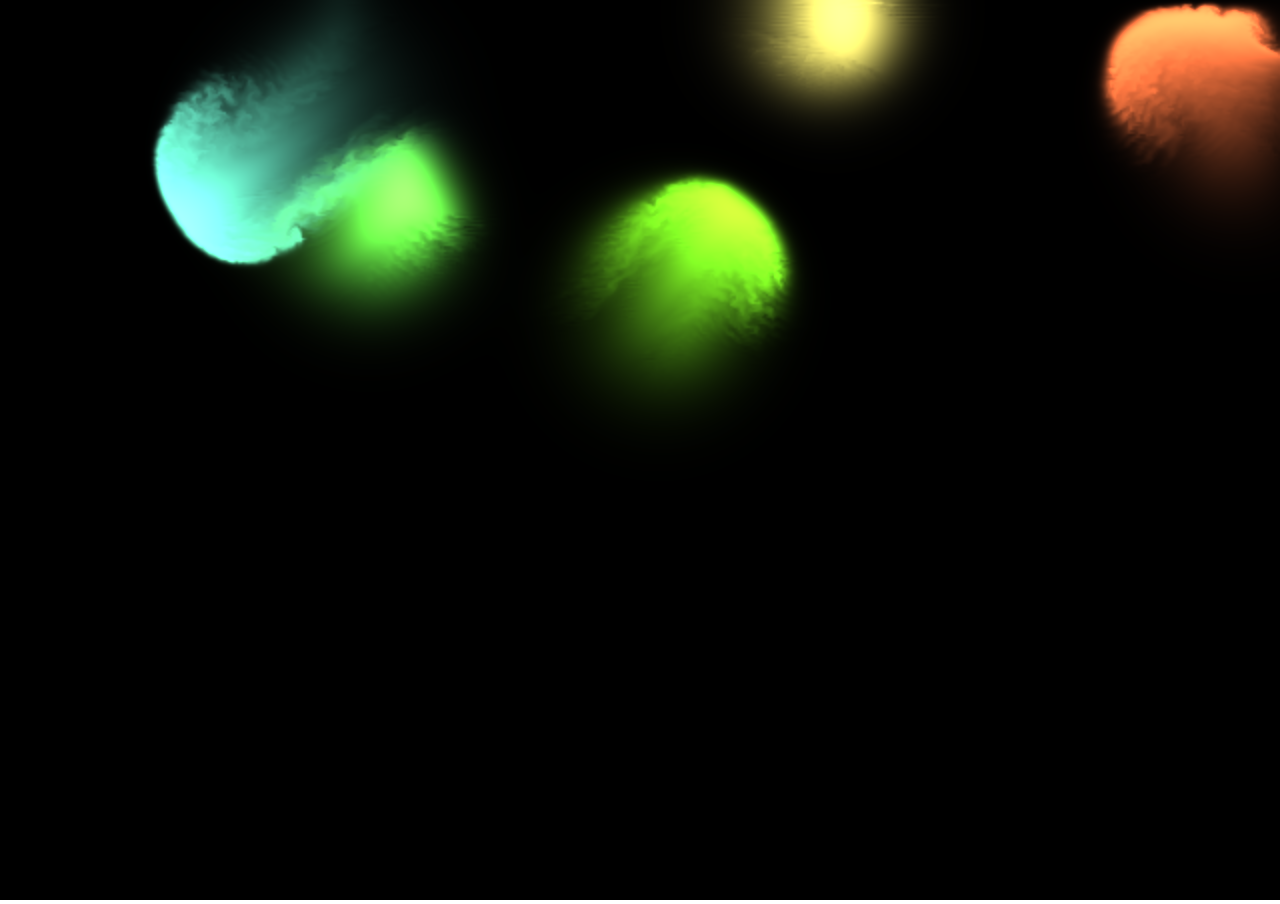
==== commit 9450c1c6: "Update index.html" ====
--- a/index.html
+++ b/index.html
@@ -5,11 +5,9 @@
     <meta charset="utf-8">
     <meta name="viewport" content="width=device-width, initial-scale=1, shrink-to-fit=no">
 
-    <!-- Bootstrap CSS -->
-    <link rel="stylesheet" href="https://stackpath.bootstrapcdn.com/bootstrap/4.3.1/css/bootstrap.min.css" integrity="sha384-ggOyR0iXCbMQv3Xipma34MD+dH/1fQ784/j6cY/iJTQUOhcWr7x9JvoRxT2MZw1T" crossorigin="anonymous">
-    <link rel="stylesheet" href="https://cdnjs.cloudflare.com/ajax/libs/font-awesome/4.7.0/css/font-awesome.min.css">
+   
     <link rel="stylesheet" href="style.css">
-    <script src="https://ajax.googleapis.com/ajax/libs/jquery/3.5.1/jquery.min.js"></script>
+   
     <title>Mahayanam</title>
     <style></style>
   </head>
--- a/style.css
+++ b/style.css
@@ -1,434 +1,15 @@
-
-body{
-    background-color: black;
-    padding: 0%;
-    overflow-x: hidden;
-
-}
-.bg{
-    background-color: transparent;
-    overflow-x: hidden;
-    
-}
-.bg.scrolled{
-    background-color: rgb(190, 4, 29);
-    overflow-y: hidden;
+html, body {
+    overflow: hidden;
 }
 
-
-
-.home{
-    padding-top: 70px;
-
-    
-}
-.text{
-    font-size: 3.5rem;
-    color: blanchedalmond;
-    align-items: left;
-}
-.text span::before{
-    content: '';
-    color: #aa3939;
-    animation: profile 5s infinite;
-    
-  }
-  @keyframes profile {
-    0% { content: '        web designer'}
-    50% { content: 'graphics designer'}
-    100% { content: 'B.tech student'}
-  }
-.nn{
-    text-align: center;
-    overflow: hidden;
-    height: 95vh;
-}
-.landingpage{
+body {
+    margin: 0;
+    position: absolute;
     width: 100%;
-    height:  95vh;
-    background-image: url(images/webbg.jpg);
-    background-position: right;
-    background-repeat: no-repeat;
-    background-size: cover;
-    padding-top: 70px;
-    overflow: hidden;
-    text-align: left;
-}
-.fa {
-    padding: 20px;
-    font-size: 30px;
-    width: 70px;
-    text-align: center;
-    text-decoration: none;
-    margin: 20px 5px;
-    border-radius: 50%;
-    
-  }
-  
-  .fa:hover {
-      opacity: 0.7;
-  }
-  
-  .fa-facebook {
-    background: #3B5998;
-    color: white;
-  }
-  
-  .fa-twitter {
-    background: #55ACEE;
-    color: white;
-  }
-  
-  .fa-github {
-    background: #110200;
-    color: white;
-  }
-  
-  .fa-linkedin {
-    background: #007bb5;
-    color: white;
-  }
-  
-  .fa-behance {
-    background: #0062ff;
-    color: white;
-  }
-  
-  .fa-instagram {
-    background: #f10483;
-    color: white;
-  }
-  
-  .fa-pinterest {
-    background: #cb2027;
-    color: white;
-  }
-  
-  .fa-snapchat-ghost {
-    background: #fffc00;
-    color: white;
-    text-shadow: -1px 0 black, 0 1px black, 1px 0 black, 0 -1px black;
-  }
-  
-  .fa-skype {
-    background: #00aff0;
-    color: white;
-  }
-  
-  .fa-android {
-    background: #a4c639;
-    color: white;
-  }
-  
-  .fa-dribbble {
-    background: #ea4c89;
-    color: white;
-  }
-  
-  .fa-vimeo {
-    background: #45bbff;
-    color: white;
-  }
-  
-  .fa-tumblr {
-    background: #2c4762;
-    color: white;
-  }
-  
-  .fa-vine {
-    background: #00b489;
-    color: white;
-  }
-  
-  .fa-foursquare {
-    background: #45bbff;
-    color: white;
-  }
-  
-  .fa-stumbleupon {
-    background: #eb4924;
-    color: white;
-  }
-  
-  .fa-flickr {
-    background: #f40083;
-    color: white;
-  }
-  
-  .fa-yahoo {
-    background: #430297;
-    color: white;
-  }
-  
-  .fa-soundcloud {
-    background: #ff5500;
-    color: white;
-  }
-  
-  .fa-reddit {
-    background: #ff5700;
-    color: white;
-  }
-  
-  .fa-rss {
-    background: #ff6600;
-    color: white;
-  }
-  .offset{
-    background-color: red;
-    border: none;
-    padding: 10px 0;
-    border-radius: 5px;
-    cursor: pointer;
-    height: 40px;
-    width: 150px;
-  }
-  .offset:hover{
-    box-shadow: 0 3px 6px silver;
-    
-  }
-  .ah1{
-    background-color: rgb(253, 6, 6);
-    align-items: center;
-    padding: 0%;
-    
-  }
-  .ah2{
-    background-color: black;
-    color:snow;
-    text-shadow: white;
-    
-  }
-  @media (max-width: 430px) {
-   
-    .landingpage{
-      height: 700px;
-    }
-  }
-  .photo{
-    width: 50%;
-    border-radius: 50%;
-    margin-left: 25%;
-    margin-right: 25%;
-    margin-top: 10%;
-    
-    
-  }
-  .ah3{
-    font-family: 'Poppins', sans-serif;
-    text-align: center;
-    background-color: rgb(240, 18, 18);
-    padding: 0%;
-    color: white;
-    padding: 1%;
-    overflow: hidden;
-    text-align: left;
-  }
-    
-  
-  .abot{
-    background-color: rgb(247, 7, 7);
-  }
-  .tagcloud {
-    font-family: 'Poppins', sans-serif;  
-    font-size: 20px;
-    margin: auto;
-    width: 50%;
-    color: rgb(240, 18, 18);
-  }
-  .tagcloud--item:hover {
-    color: #089afc;
-  }
-  
-  
-  .bgt{
-    overflow-x: hidden;
-  }
-  .cv{
-    background-color: red;
-    border: none;
-    padding: 10px 0;
-    border-radius: 5px;
-    cursor: pointer;
-    height: 40px;
-    width: 150px;
-  }
-  .cv:hover{
-      box-shadow: 0 3px 6px silver}
-     
-      
-      .serv{
-        text-align: center;
-        margin: 50px auto 120px;
-        color: #fff;
-        text-transform: uppercase;
-      }
-      .servicess{
-        background-color: tomato;
-        
-      }
-      
-.ah3:after {
-    background-color: #000;
-    content: "";
-    display: inline-block;
-    height: 5px;
-    position: relative;
-    vertical-align: middle;
-    width: 50%;
-    
+    height: 100%;
 }
 
-
-.ah3:after {
-    left: .5em;
-    margin-right: -50%;
+canvas {
+    width: 100%;
+    height: 100%;
 }
-.map{
-  width: auto;
-  height: auto;
-}
-.ah4:after {
-  background-color: rgb(248, 7, 7);
-  content: "";
-  display: inline-block;
-  height: 5px;
-  position: relative;
-  vertical-align: middle;
-  width: 50%;
- 
-}
-
-
-.ah4:after {
-  left: .5em;
-  margin-right: -50%;}
-  .ah4{
-    font-family: 'Poppins', sans-serif;
-    text-align: center;
-    background-color: rgb(7, 7, 7);
-    
-    color: white;
-    padding: 1%;
-    overflow: hidden;
-    text-align: left;
-  }
-  .service-box{
-    position: relative;
-    overflow: hidden;
-    margin-bottom:10px;
-    perspective:1000px;
-    -webkit-perspective:1000px;
-}
-.service-icon{
-    width: 100%;
-    height: 220px;
-    padding: 20px;
-    text-align: center;
-    transition: all .5s ease;
-}
-
-.service-content{
-    position: absolute;
-    top: 0;
-    left: 0;
-    z-index: 1;
-    opacity: 0;
-    width: 100%;
-    height: auto;
-    padding: 5%;
-    text-align: center;
-    transition: all .5s ease;
-    background-color: #474747;
-    backface-visibility:hidden;
-    transform-style: preserve-3d;
-    -webkit-transform: translateY(110px) rotateX(-90deg);
-    -moz-transform: translateY(110px) rotateX(-90deg);
-    -ms-transform: translateY(110px) rotateX(-90deg);
-    -o-transform: translateY(110px) rotateX(-90deg);
-    transform: translateY(110px) rotateX(-90deg);
-}
-.service-box .service-icon .front-content{
-    position: relative;
-    top:80px;
-    -webkit-transform: translateY(-50%);
-    -moz-transform: translateY(-50%);
-    -ms-transform: translateY(-50%);
-    -o-transform: translateY(-50%);
-    transform: translateY(-50%);
-}
-
-.service-box .service-icon .front-content i {
-    font-size: 28px;
-    color: #fff;
-    font-weight: normal;
-}
-
-.service-box .service-icon .front-content h3 {
-    font-size: 15px;
-    color: #fff;
-    text-align: center;
-    margin-bottom: 15px;
-    text-transform: uppercase;
-}
-.service-box .service-content h3 {
-    font-size: 15px;
-    font-weight: 700;
-    color: #fff;
-    margin-bottom:10px;
-    text-transform: uppercase;
-}
-.service-box .service-content p {
-    font-size: 13px;
-    color: #b1b1b1;
-    margin:0;
-}
-.yellow{background-color: #ffc000;}
-.orange{background-color: #fc7f0c;}
-.red{background-color: #e84b3a;}
-.grey{background-color: #474747;}
-.service-box:hover .service-icon{
-    opacity: 0;
-    -webkit-transform: translateY(-110px) rotateX(90deg);
-    -moz-transform: translateY(-110px) rotateX(90deg);
-    -ms-transform: translateY(-110px) rotateX(90deg);
-    -o-transform: translateY(-110px) rotateX(90deg);
-    transform: translateY(-110px) rotateX(90deg);
-}
-.service-box:hover .service-content {
-    opacity: 1;
-    -webkit-transform: rotateX(0);
-    -moz-transform: rotateX(0);
-    -ms-transform: rotateX(0);
-    -o-transform: rotateX(0);
-    transform: rotateX(0);
-}
-.container1 {
-  width: 100%;
-  background-color: #ddd;
-}
-
-.skills {
-  text-align: right;
-  padding-right: 20px;
-  line-height: 40px;
-  color: white;
-}
-
-.html {background-color: rgb(253, 5, 5);}
-.css {width: 30%; background-color: #f44336;}
-.js {width: 65%; background-color: #f44336;}
-.php {width: 60%; background-color: #f80707;}
-.skillb{
-  color: #fff;
-  padding: 3%;
-}
-.mapp{
-   color: #fff;
-}
-.abot{
-  overflow-x: hidden;
-}
-.footerlast{
-  overflow-x: hidden;
-}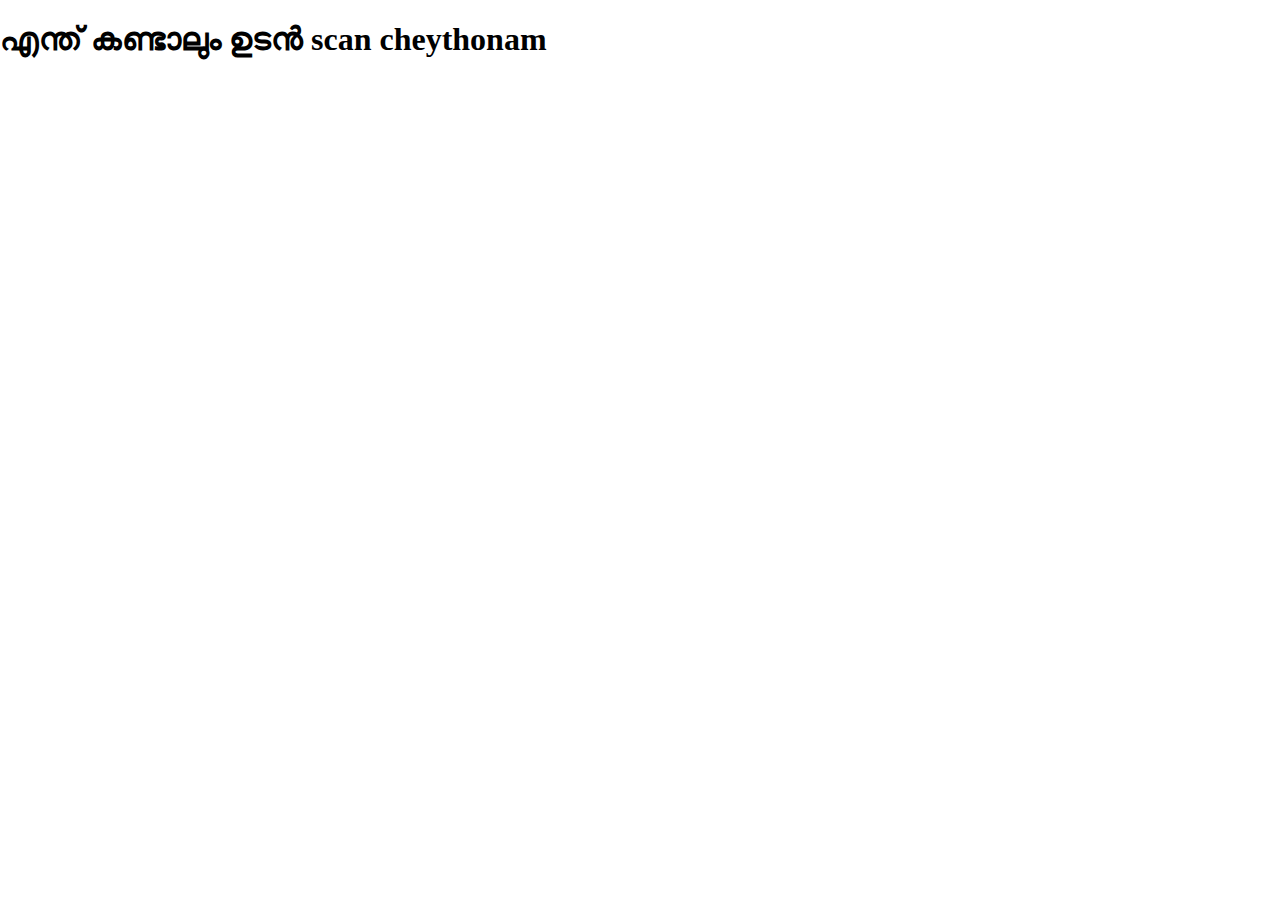
==== commit 352bb273: "Update index.html" ====
--- a/index.html
+++ b/index.html
@@ -12,679 +12,7 @@
     <style></style>
   </head>
   <body>
-    <canvas></canvas>
-    <script>'use strict';
-
-        const canvas = document.getElementsByTagName('canvas')[0];
-        canvas.width = canvas.clientWidth;
-        canvas.height = canvas.clientHeight;
-        
-        let config = {
-            TEXTURE_DOWNSAMPLE: 1,
-            DENSITY_DISSIPATION: 0.98,
-            VELOCITY_DISSIPATION: 0.99,
-            PRESSURE_DISSIPATION: 0.8,
-            PRESSURE_ITERATIONS: 25,
-            CURL: 30,
-            SPLAT_RADIUS: 0.005
-        }
-        
-        let pointers = [];
-        let splatStack = [];
-        
-        const  { gl, ext } = getWebGLContext(canvas);
-        
-        function getWebGLContext (canvas) {
-            const params = { alpha: false, depth: false, stencil: false, antialias: false };
-        
-            let gl = canvas.getContext('webgl2', params);
-            const isWebGL2 = !!gl;
-            if (!isWebGL2)
-                gl = canvas.getContext('webgl', params) || canvas.getContext('experimental-webgl', params);
-        
-            let halfFloat;
-            let supportLinearFiltering;
-            if (isWebGL2) {
-                gl.getExtension('EXT_color_buffer_float');
-                supportLinearFiltering = gl.getExtension('OES_texture_float_linear');
-            } else {
-                halfFloat = gl.getExtension('OES_texture_half_float');
-                supportLinearFiltering = gl.getExtension('OES_texture_half_float_linear');
-            }
-        
-            gl.clearColor(0.0, 0.0, 0.0, 1.0);
-        
-            const halfFloatTexType = isWebGL2 ? gl.HALF_FLOAT : halfFloat.HALF_FLOAT_OES;
-            let formatRGBA;
-            let formatRG;
-            let formatR;
-        
-            if (isWebGL2)
-            {
-                formatRGBA = getSupportedFormat(gl, gl.RGBA16F, gl.RGBA, halfFloatTexType);
-                formatRG = getSupportedFormat(gl, gl.RG16F, gl.RG, halfFloatTexType);
-                formatR = getSupportedFormat(gl, gl.R16F, gl.RED, halfFloatTexType);
-            }
-            else
-            {
-                formatRGBA = getSupportedFormat(gl, gl.RGBA, gl.RGBA, halfFloatTexType);
-                formatRG = getSupportedFormat(gl, gl.RGBA, gl.RGBA, halfFloatTexType);
-                formatR = getSupportedFormat(gl, gl.RGBA, gl.RGBA, halfFloatTexType);
-            }
-        
-            return {
-                gl,
-                ext: {
-                    formatRGBA,
-                    formatRG,
-                    formatR,
-                    halfFloatTexType,
-                    supportLinearFiltering
-                }
-            };
-        }
-        
-        function getSupportedFormat (gl, internalFormat, format, type)
-        {
-            if (!supportRenderTextureFormat(gl, internalFormat, format, type))
-            {
-                switch (internalFormat)
-                {
-                    case gl.R16F:
-                        return getSupportedFormat(gl, gl.RG16F, gl.RG, type);
-                    case gl.RG16F:
-                        return getSupportedFormat(gl, gl.RGBA16F, gl.RGBA, type);
-                    default:
-                        return null;
-                }
-            }
-        
-            return {
-                internalFormat,
-                format
-            }
-        }
-        
-        function supportRenderTextureFormat (gl, internalFormat, format, type) {
-            let texture = gl.createTexture();
-            gl.bindTexture(gl.TEXTURE_2D, texture);
-            gl.texParameteri(gl.TEXTURE_2D, gl.TEXTURE_MIN_FILTER, gl.NEAREST);
-            gl.texParameteri(gl.TEXTURE_2D, gl.TEXTURE_MAG_FILTER, gl.NEAREST);
-            gl.texParameteri(gl.TEXTURE_2D, gl.TEXTURE_WRAP_S, gl.CLAMP_TO_EDGE);
-            gl.texParameteri(gl.TEXTURE_2D, gl.TEXTURE_WRAP_T, gl.CLAMP_TO_EDGE);
-            gl.texImage2D(gl.TEXTURE_2D, 0, internalFormat, 4, 4, 0, format, type, null);
-        
-            let fbo = gl.createFramebuffer();
-            gl.bindFramebuffer(gl.FRAMEBUFFER, fbo);
-            gl.framebufferTexture2D(gl.FRAMEBUFFER, gl.COLOR_ATTACHMENT0, gl.TEXTURE_2D, texture, 0);
-        
-            const status = gl.checkFramebufferStatus(gl.FRAMEBUFFER);
-            if (status != gl.FRAMEBUFFER_COMPLETE)
-                return false;
-            return true;
-        }
-        
-        function pointerPrototype () {
-            this.id = -1;
-            this.x = 0;
-            this.y = 0;
-            this.dx = 0;
-            this.dy = 0;
-            this.down = false;
-            this.moved = false;
-            this.color = [30, 0, 300];
-        }
-        
-        pointers.push(new pointerPrototype());
-        
-        class GLProgram {
-            constructor (vertexShader, fragmentShader) {
-                this.uniforms = {};
-                this.program = gl.createProgram();
-        
-                gl.attachShader(this.program, vertexShader);
-                gl.attachShader(this.program, fragmentShader);
-                gl.linkProgram(this.program);
-        
-                if (!gl.getProgramParameter(this.program, gl.LINK_STATUS))
-                    throw gl.getProgramInfoLog(this.program);
-        
-                const uniformCount = gl.getProgramParameter(this.program, gl.ACTIVE_UNIFORMS);
-                for (let i = 0; i < uniformCount; i++) {
-                    const uniformName = gl.getActiveUniform(this.program, i).name;
-                    this.uniforms[uniformName] = gl.getUniformLocation(this.program, uniformName);
-                }
-            }
-        
-            bind () {
-                gl.useProgram(this.program);
-            }
-        }
-        
-        function compileShader (type, source) {
-            const shader = gl.createShader(type);
-            gl.shaderSource(shader, source);
-            gl.compileShader(shader);
-        
-            if (!gl.getShaderParameter(shader, gl.COMPILE_STATUS))
-                throw gl.getShaderInfoLog(shader);
-        
-            return shader;
-        };
-        
-        const baseVertexShader = compileShader(gl.VERTEX_SHADER, `
-            precision highp float;
-            precision mediump sampler2D;
-        
-            attribute vec2 aPosition;
-            varying vec2 vUv;
-            varying vec2 vL;
-            varying vec2 vR;
-            varying vec2 vT;
-            varying vec2 vB;
-            uniform vec2 texelSize;
-        
-            void main () {
-                vUv = aPosition * 0.5 + 0.5;
-                vL = vUv - vec2(texelSize.x, 0.0);
-                vR = vUv + vec2(texelSize.x, 0.0);
-                vT = vUv + vec2(0.0, texelSize.y);
-                vB = vUv - vec2(0.0, texelSize.y);
-                gl_Position = vec4(aPosition, 0.0, 1.0);
-            }
-        `);
-        
-        const clearShader = compileShader(gl.FRAGMENT_SHADER, `
-            precision highp float;
-            precision mediump sampler2D;
-        
-            varying vec2 vUv;
-            uniform sampler2D uTexture;
-            uniform float value;
-        
-            void main () {
-                gl_FragColor = value * texture2D(uTexture, vUv);
-            }
-        `);
-        
-        const displayShader = compileShader(gl.FRAGMENT_SHADER, `
-            precision highp float;
-            precision mediump sampler2D;
-        
-            varying vec2 vUv;
-            uniform sampler2D uTexture;
-        
-            void main () {
-                gl_FragColor = texture2D(uTexture, vUv);
-            }
-        `);
-        
-        const splatShader = compileShader(gl.FRAGMENT_SHADER, `
-            precision highp float;
-            precision mediump sampler2D;
-        
-            varying vec2 vUv;
-            uniform sampler2D uTarget;
-            uniform float aspectRatio;
-            uniform vec3 color;
-            uniform vec2 point;
-            uniform float radius;
-        
-            void main () {
-                vec2 p = vUv - point.xy;
-                p.x *= aspectRatio;
-                vec3 splat = exp(-dot(p, p) / radius) * color;
-                vec3 base = texture2D(uTarget, vUv).xyz;
-                gl_FragColor = vec4(base + splat, 1.0);
-            }
-        `);
-        
-        const advectionManualFilteringShader = compileShader(gl.FRAGMENT_SHADER, `
-            precision highp float;
-            precision mediump sampler2D;
-        
-            varying vec2 vUv;
-            uniform sampler2D uVelocity;
-            uniform sampler2D uSource;
-            uniform vec2 texelSize;
-            uniform float dt;
-            uniform float dissipation;
-        
-            vec4 bilerp (in sampler2D sam, in vec2 p) {
-                vec4 st;
-                st.xy = floor(p - 0.5) + 0.5;
-                st.zw = st.xy + 1.0;
-                vec4 uv = st * texelSize.xyxy;
-                vec4 a = texture2D(sam, uv.xy);
-                vec4 b = texture2D(sam, uv.zy);
-                vec4 c = texture2D(sam, uv.xw);
-                vec4 d = texture2D(sam, uv.zw);
-                vec2 f = p - st.xy;
-                return mix(mix(a, b, f.x), mix(c, d, f.x), f.y);
-            }
-        
-            void main () {
-                vec2 coord = gl_FragCoord.xy - dt * texture2D(uVelocity, vUv).xy;
-                gl_FragColor = dissipation * bilerp(uSource, coord);
-                gl_FragColor.a = 1.0;
-            }
-        `);
-        
-        const advectionShader = compileShader(gl.FRAGMENT_SHADER, `
-            precision highp float;
-            precision mediump sampler2D;
-        
-            varying vec2 vUv;
-            uniform sampler2D uVelocity;
-            uniform sampler2D uSource;
-            uniform vec2 texelSize;
-            uniform float dt;
-            uniform float dissipation;
-        
-            void main () {
-                vec2 coord = vUv - dt * texture2D(uVelocity, vUv).xy * texelSize;
-                gl_FragColor = dissipation * texture2D(uSource, coord);
-                gl_FragColor.a = 1.0;
-            }
-        `);
-        
-        const divergenceShader = compileShader(gl.FRAGMENT_SHADER, `
-            precision highp float;
-            precision mediump sampler2D;
-        
-            varying vec2 vUv;
-            varying vec2 vL;
-            varying vec2 vR;
-            varying vec2 vT;
-            varying vec2 vB;
-            uniform sampler2D uVelocity;
-        
-            vec2 sampleVelocity (in vec2 uv) {
-                vec2 multiplier = vec2(1.0, 1.0);
-                if (uv.x < 0.0) { uv.x = 0.0; multiplier.x = -1.0; }
-                if (uv.x > 1.0) { uv.x = 1.0; multiplier.x = -1.0; }
-                if (uv.y < 0.0) { uv.y = 0.0; multiplier.y = -1.0; }
-                if (uv.y > 1.0) { uv.y = 1.0; multiplier.y = -1.0; }
-                return multiplier * texture2D(uVelocity, uv).xy;
-            }
-        
-            void main () {
-                float L = sampleVelocity(vL).x;
-                float R = sampleVelocity(vR).x;
-                float T = sampleVelocity(vT).y;
-                float B = sampleVelocity(vB).y;
-                float div = 0.5 * (R - L + T - B);
-                gl_FragColor = vec4(div, 0.0, 0.0, 1.0);
-            }
-        `);
-        
-        const curlShader = compileShader(gl.FRAGMENT_SHADER, `
-            precision highp float;
-            precision mediump sampler2D;
-        
-            varying vec2 vUv;
-            varying vec2 vL;
-            varying vec2 vR;
-            varying vec2 vT;
-            varying vec2 vB;
-            uniform sampler2D uVelocity;
-        
-            void main () {
-                float L = texture2D(uVelocity, vL).y;
-                float R = texture2D(uVelocity, vR).y;
-                float T = texture2D(uVelocity, vT).x;
-                float B = texture2D(uVelocity, vB).x;
-                float vorticity = R - L - T + B;
-                gl_FragColor = vec4(vorticity, 0.0, 0.0, 1.0);
-            }
-        `);
-        
-        const vorticityShader = compileShader(gl.FRAGMENT_SHADER, `
-            precision highp float;
-            precision mediump sampler2D;
-        
-            varying vec2 vUv;
-            varying vec2 vT;
-            varying vec2 vB;
-            uniform sampler2D uVelocity;
-            uniform sampler2D uCurl;
-            uniform float curl;
-            uniform float dt;
-        
-            void main () {
-                float T = texture2D(uCurl, vT).x;
-                float B = texture2D(uCurl, vB).x;
-                float C = texture2D(uCurl, vUv).x;
-                vec2 force = vec2(abs(T) - abs(B), 0.0);
-                force *= 1.0 / length(force + 0.00001) * curl * C;
-                vec2 vel = texture2D(uVelocity, vUv).xy;
-                gl_FragColor = vec4(vel + force * dt, 0.0, 1.0);
-            }
-        `);
-        
-        const pressureShader = compileShader(gl.FRAGMENT_SHADER, `
-            precision highp float;
-            precision mediump sampler2D;
-        
-            varying vec2 vUv;
-            varying vec2 vL;
-            varying vec2 vR;
-            varying vec2 vT;
-            varying vec2 vB;
-            uniform sampler2D uPressure;
-            uniform sampler2D uDivergence;
-        
-            vec2 boundary (in vec2 uv) {
-                uv = min(max(uv, 0.0), 1.0);
-                return uv;
-            }
-        
-            void main () {
-                float L = texture2D(uPressure, boundary(vL)).x;
-                float R = texture2D(uPressure, boundary(vR)).x;
-                float T = texture2D(uPressure, boundary(vT)).x;
-                float B = texture2D(uPressure, boundary(vB)).x;
-                float C = texture2D(uPressure, vUv).x;
-                float divergence = texture2D(uDivergence, vUv).x;
-                float pressure = (L + R + B + T - divergence) * 0.25;
-                gl_FragColor = vec4(pressure, 0.0, 0.0, 1.0);
-            }
-        `);
-        
-        const gradientSubtractShader = compileShader(gl.FRAGMENT_SHADER, `
-            precision highp float;
-            precision mediump sampler2D;
-        
-            varying vec2 vUv;
-            varying vec2 vL;
-            varying vec2 vR;
-            varying vec2 vT;
-            varying vec2 vB;
-            uniform sampler2D uPressure;
-            uniform sampler2D uVelocity;
-        
-            vec2 boundary (in vec2 uv) {
-                uv = min(max(uv, 0.0), 1.0);
-                return uv;
-            }
-        
-            void main () {
-                float L = texture2D(uPressure, boundary(vL)).x;
-                float R = texture2D(uPressure, boundary(vR)).x;
-                float T = texture2D(uPressure, boundary(vT)).x;
-                float B = texture2D(uPressure, boundary(vB)).x;
-                vec2 velocity = texture2D(uVelocity, vUv).xy;
-                velocity.xy -= vec2(R - L, T - B);
-                gl_FragColor = vec4(velocity, 0.0, 1.0);
-            }
-        `);
-        
-        let textureWidth;
-        let textureHeight;
-        let density;
-        let velocity;
-        let divergence;
-        let curl;
-        let pressure;
-        initFramebuffers();
-        
-        const clearProgram = new GLProgram(baseVertexShader, clearShader);
-        const displayProgram = new GLProgram(baseVertexShader, displayShader);
-        const splatProgram = new GLProgram(baseVertexShader, splatShader);
-        const advectionProgram = new GLProgram(baseVertexShader, ext.supportLinearFiltering ? advectionShader : advectionManualFilteringShader);
-        const divergenceProgram = new GLProgram(baseVertexShader, divergenceShader);
-        const curlProgram = new GLProgram(baseVertexShader, curlShader);
-        const vorticityProgram = new GLProgram(baseVertexShader, vorticityShader);
-        const pressureProgram = new GLProgram(baseVertexShader, pressureShader);
-        const gradienSubtractProgram = new GLProgram(baseVertexShader, gradientSubtractShader);
-        
-        function initFramebuffers () {
-            textureWidth = gl.drawingBufferWidth >> config.TEXTURE_DOWNSAMPLE;
-            textureHeight = gl.drawingBufferHeight >> config.TEXTURE_DOWNSAMPLE;
-        
-            const texType = ext.halfFloatTexType;
-            const rgba = ext.formatRGBA;
-            const rg   = ext.formatRG;
-            const r    = ext.formatR;
-        
-            density    = createDoubleFBO(2, textureWidth, textureHeight, rgba.internalFormat, rgba.format, texType, ext.supportLinearFiltering ? gl.LINEAR : gl.NEAREST);
-            velocity   = createDoubleFBO(0, textureWidth, textureHeight, rg.internalFormat, rg.format, texType, ext.supportLinearFiltering ? gl.LINEAR : gl.NEAREST);
-            divergence = createFBO      (4, textureWidth, textureHeight, r.internalFormat, r.format, texType, gl.NEAREST);
-            curl       = createFBO      (5, textureWidth, textureHeight, r.internalFormat, r.format, texType, gl.NEAREST);
-            pressure   = createDoubleFBO(6, textureWidth, textureHeight, r.internalFormat, r.format, texType, gl.NEAREST);
-        }
-        
-        function createFBO (texId, w, h, internalFormat, format, type, param) {
-            gl.activeTexture(gl.TEXTURE0 + texId);
-            let texture = gl.createTexture();
-            gl.bindTexture(gl.TEXTURE_2D, texture);
-            gl.texParameteri(gl.TEXTURE_2D, gl.TEXTURE_MIN_FILTER, param);
-            gl.texParameteri(gl.TEXTURE_2D, gl.TEXTURE_MAG_FILTER, param);
-            gl.texParameteri(gl.TEXTURE_2D, gl.TEXTURE_WRAP_S, gl.CLAMP_TO_EDGE);
-            gl.texParameteri(gl.TEXTURE_2D, gl.TEXTURE_WRAP_T, gl.CLAMP_TO_EDGE);
-            gl.texImage2D(gl.TEXTURE_2D, 0, internalFormat, w, h, 0, format, type, null);
-        
-            let fbo = gl.createFramebuffer();
-            gl.bindFramebuffer(gl.FRAMEBUFFER, fbo);
-            gl.framebufferTexture2D(gl.FRAMEBUFFER, gl.COLOR_ATTACHMENT0, gl.TEXTURE_2D, texture, 0);
-            gl.viewport(0, 0, w, h);
-            gl.clear(gl.COLOR_BUFFER_BIT);
-        
-            return [texture, fbo, texId];
-        }
-        
-        function createDoubleFBO (texId, w, h, internalFormat, format, type, param) {
-            let fbo1 = createFBO(texId    , w, h, internalFormat, format, type, param);
-            let fbo2 = createFBO(texId + 1, w, h, internalFormat, format, type, param);
-        
-            return {
-                get read () {
-                    return fbo1;
-                },
-                get write () {
-                    return fbo2;
-                },
-                swap () {
-                    let temp = fbo1;
-                    fbo1 = fbo2;
-                    fbo2 = temp;
-                }
-            }
-        }
-        
-        const blit = (() => {
-            gl.bindBuffer(gl.ARRAY_BUFFER, gl.createBuffer());
-            gl.bufferData(gl.ARRAY_BUFFER, new Float32Array([-1, -1, -1, 1, 1, 1, 1, -1]), gl.STATIC_DRAW);
-            gl.bindBuffer(gl.ELEMENT_ARRAY_BUFFER, gl.createBuffer());
-            gl.bufferData(gl.ELEMENT_ARRAY_BUFFER, new Uint16Array([0, 1, 2, 0, 2, 3]), gl.STATIC_DRAW);
-            gl.vertexAttribPointer(0, 2, gl.FLOAT, false, 0, 0);
-            gl.enableVertexAttribArray(0);
-        
-            return (destination) => {
-                gl.bindFramebuffer(gl.FRAMEBUFFER, destination);
-                gl.drawElements(gl.TRIANGLES, 6, gl.UNSIGNED_SHORT, 0);
-            }
-        })();
-        
-        let lastTime = Date.now();
-        multipleSplats(parseInt(Math.random() * 20) + 5);
-        update();
-        
-        function update () {
-            resizeCanvas();
-        
-            const dt = Math.min((Date.now() - lastTime) / 1000, 0.016);
-            lastTime = Date.now();
-        
-            gl.viewport(0, 0, textureWidth, textureHeight);
-        
-            if (splatStack.length > 0)
-                multipleSplats(splatStack.pop());
-        
-            advectionProgram.bind();
-            gl.uniform2f(advectionProgram.uniforms.texelSize, 1.0 / textureWidth, 1.0 / textureHeight);
-            gl.uniform1i(advectionProgram.uniforms.uVelocity, velocity.read[2]);
-            gl.uniform1i(advectionProgram.uniforms.uSource, velocity.read[2]);
-            gl.uniform1f(advectionProgram.uniforms.dt, dt);
-            gl.uniform1f(advectionProgram.uniforms.dissipation, config.VELOCITY_DISSIPATION);
-            blit(velocity.write[1]);
-            velocity.swap();
-        
-            gl.uniform1i(advectionProgram.uniforms.uVelocity, velocity.read[2]);
-            gl.uniform1i(advectionProgram.uniforms.uSource, density.read[2]);
-            gl.uniform1f(advectionProgram.uniforms.dissipation, config.DENSITY_DISSIPATION);
-            blit(density.write[1]);
-            density.swap();
-        
-            for (let i = 0; i < pointers.length; i++) {
-                const pointer = pointers[i];
-                if (pointer.moved) {
-                    splat(pointer.x, pointer.y, pointer.dx, pointer.dy, pointer.color);
-                    pointer.moved = false;
-                }
-            }
-        
-            curlProgram.bind();
-            gl.uniform2f(curlProgram.uniforms.texelSize, 1.0 / textureWidth, 1.0 / textureHeight);
-            gl.uniform1i(curlProgram.uniforms.uVelocity, velocity.read[2]);
-            blit(curl[1]);
-        
-            vorticityProgram.bind();
-            gl.uniform2f(vorticityProgram.uniforms.texelSize, 1.0 / textureWidth, 1.0 / textureHeight);
-            gl.uniform1i(vorticityProgram.uniforms.uVelocity, velocity.read[2]);
-            gl.uniform1i(vorticityProgram.uniforms.uCurl, curl[2]);
-            gl.uniform1f(vorticityProgram.uniforms.curl, config.CURL);
-            gl.uniform1f(vorticityProgram.uniforms.dt, dt);
-            blit(velocity.write[1]);
-            velocity.swap();
-        
-            divergenceProgram.bind();
-            gl.uniform2f(divergenceProgram.uniforms.texelSize, 1.0 / textureWidth, 1.0 / textureHeight);
-            gl.uniform1i(divergenceProgram.uniforms.uVelocity, velocity.read[2]);
-            blit(divergence[1]);
-        
-            clearProgram.bind();
-            let pressureTexId = pressure.read[2];
-            gl.activeTexture(gl.TEXTURE0 + pressureTexId);
-            gl.bindTexture(gl.TEXTURE_2D, pressure.read[0]);
-            gl.uniform1i(clearProgram.uniforms.uTexture, pressureTexId);
-            gl.uniform1f(clearProgram.uniforms.value, config.PRESSURE_DISSIPATION);
-            blit(pressure.write[1]);
-            pressure.swap();
-        
-            pressureProgram.bind();
-            gl.uniform2f(pressureProgram.uniforms.texelSize, 1.0 / textureWidth, 1.0 / textureHeight);
-            gl.uniform1i(pressureProgram.uniforms.uDivergence, divergence[2]);
-            pressureTexId = pressure.read[2];
-            gl.uniform1i(pressureProgram.uniforms.uPressure, pressureTexId);
-            gl.activeTexture(gl.TEXTURE0 + pressureTexId);
-            for (let i = 0; i < config.PRESSURE_ITERATIONS; i++) {
-                gl.bindTexture(gl.TEXTURE_2D, pressure.read[0]);
-                blit(pressure.write[1]);
-                pressure.swap();
-            }
-        
-            gradienSubtractProgram.bind();
-            gl.uniform2f(gradienSubtractProgram.uniforms.texelSize, 1.0 / textureWidth, 1.0 / textureHeight);
-            gl.uniform1i(gradienSubtractProgram.uniforms.uPressure, pressure.read[2]);
-            gl.uniform1i(gradienSubtractProgram.uniforms.uVelocity, velocity.read[2]);
-            blit(velocity.write[1]);
-            velocity.swap();
-        
-            gl.viewport(0, 0, gl.drawingBufferWidth, gl.drawingBufferHeight);
-            displayProgram.bind();
-            gl.uniform1i(displayProgram.uniforms.uTexture, density.read[2]);
-            blit(null);
-        
-            requestAnimationFrame(update);
-        }
-        
-        function splat (x, y, dx, dy, color) {
-            splatProgram.bind();
-            gl.uniform1i(splatProgram.uniforms.uTarget, velocity.read[2]);
-            gl.uniform1f(splatProgram.uniforms.aspectRatio, canvas.width / canvas.height);
-            gl.uniform2f(splatProgram.uniforms.point, x / canvas.width, 1.0 - y / canvas.height);
-            gl.uniform3f(splatProgram.uniforms.color, dx, -dy, 1.0);
-            gl.uniform1f(splatProgram.uniforms.radius, config.SPLAT_RADIUS);
-            blit(velocity.write[1]);
-            velocity.swap();
-        
-            gl.uniform1i(splatProgram.uniforms.uTarget, density.read[2]);
-            gl.uniform3f(splatProgram.uniforms.color, color[0] * 0.3, color[1] * 0.3, color[2] * 0.3);
-            blit(density.write[1]);
-            density.swap();
-        }
-        
-        function multipleSplats (amount) {
-            for (let i = 0; i < amount; i++) {
-                const color = [Math.random() * 10, Math.random() * 10, Math.random() * 10];
-                const x = canvas.width * Math.random();
-                const y = canvas.height * Math.random();
-                const dx = 1000 * (Math.random() - 0.5);
-                const dy = 1000 * (Math.random() - 0.5);
-                splat(x, y, dx, dy, color);
-            }
-        }
-        
-        function resizeCanvas () {
-            if (canvas.width != canvas.clientWidth || canvas.height != canvas.clientHeight) {
-                canvas.width = canvas.clientWidth;
-                canvas.height = canvas.clientHeight;
-                initFramebuffers();
-            }
-        }
-        
-        canvas.addEventListener('mousemove', (e) => {
-            pointers[0].moved = pointers[0].down;
-            pointers[0].dx = (e.offsetX - pointers[0].x) * 10.0;
-            pointers[0].dy = (e.offsetY - pointers[0].y) * 10.0;
-            pointers[0].x = e.offsetX;
-            pointers[0].y = e.offsetY;
-        });
-        
-        canvas.addEventListener('touchmove', (e) => {
-            e.preventDefault();
-            const touches = e.targetTouches;
-            for (let i = 0; i < touches.length; i++) {
-                let pointer = pointers[i];
-                pointer.moved = pointer.down;
-                pointer.dx = (touches[i].pageX - pointer.x) * 10.0;
-                pointer.dy = (touches[i].pageY - pointer.y) * 10.0;
-                pointer.x = touches[i].pageX;
-                pointer.y = touches[i].pageY;
-            }
-        }, false);
-        
-        canvas.addEventListener('mousedown', () => {
-            pointers[0].down = true;
-            pointers[0].color = [Math.random() + 0.2, Math.random() + 0.2, Math.random() + 0.2];
-        });
-        
-        canvas.addEventListener('touchstart', (e) => {
-            e.preventDefault();
-            const touches = e.targetTouches;
-            for (let i = 0; i < touches.length; i++) {
-                if (i >= pointers.length)
-                    pointers.push(new pointerPrototype());
-        
-                pointers[i].id = touches[i].identifier;
-                pointers[i].down = true;
-                pointers[i].x = touches[i].pageX;
-                pointers[i].y = touches[i].pageY;
-                pointers[i].color = [Math.random() + 0.2, Math.random() + 0.2, Math.random() + 0.2];
-            }
-        });
-        
-        window.addEventListener('mouseup', () => {
-            pointers[0].down = false;
-        });
-        
-        window.addEventListener('touchend', (e) => {
-            const touches = e.changedTouches;
-            for (let i = 0; i < touches.length; i++)
-                for (let j = 0; j < pointers.length; j++)
-                    if (touches[i].identifier == pointers[j].id)
-                        pointers[j].down = false;
-        });</script>
-    </body>
+    <h1>എന്ത് കണ്ടാലും ഉടൻ scan cheythonam</h1>
+    <img src="/images/vasu.png" alt="">
+     </body>
 </html>
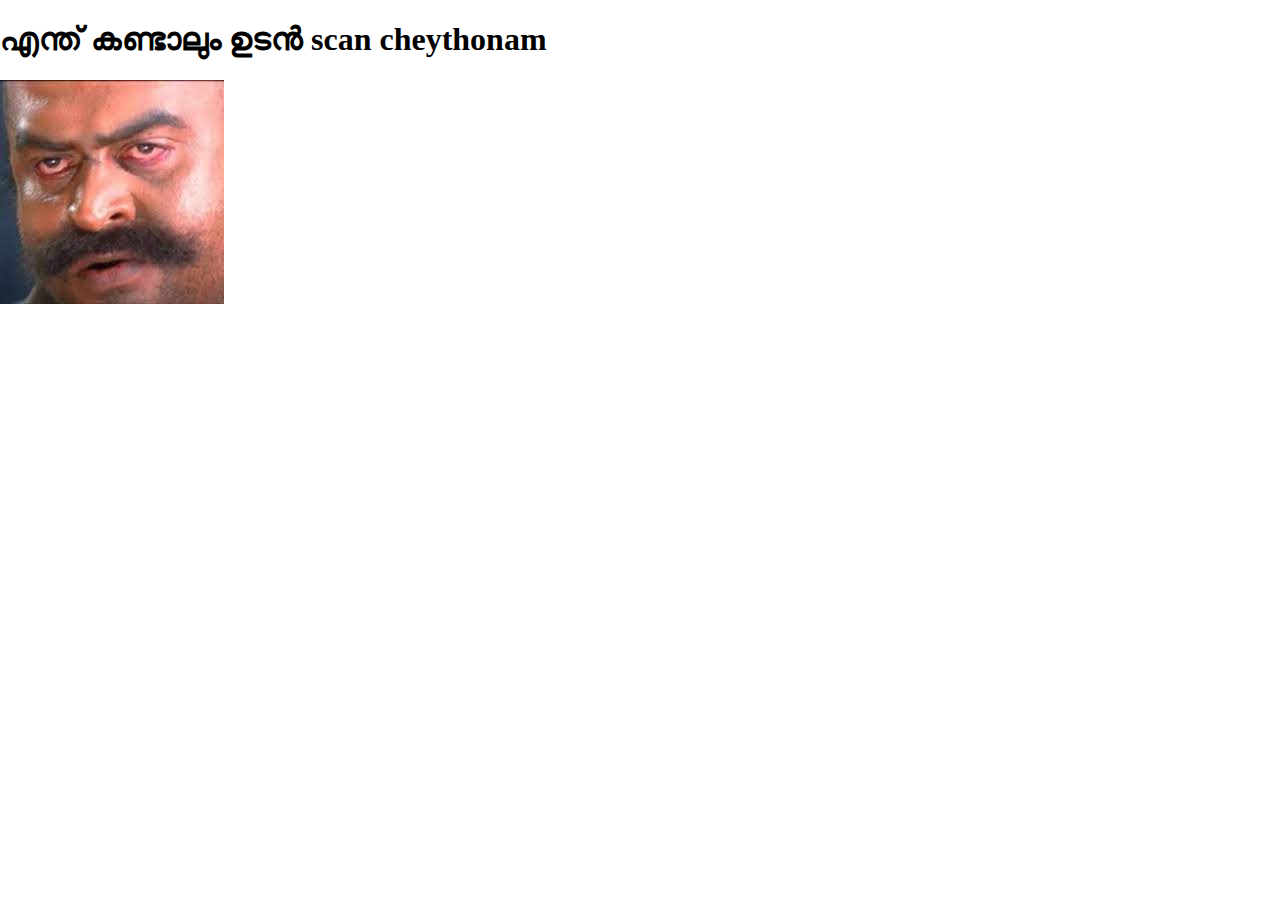
==== commit fb433831: "Update index.html" ====
--- a/index.html
+++ b/index.html
@@ -13,6 +13,6 @@
   </head>
   <body>
     <h1>എന്ത് കണ്ടാലും ഉടൻ scan cheythonam</h1>
-    <img src="/images/vasu.png" alt="">
+    <img src="/images/download.jpeg" alt="">
      </body>
 </html>
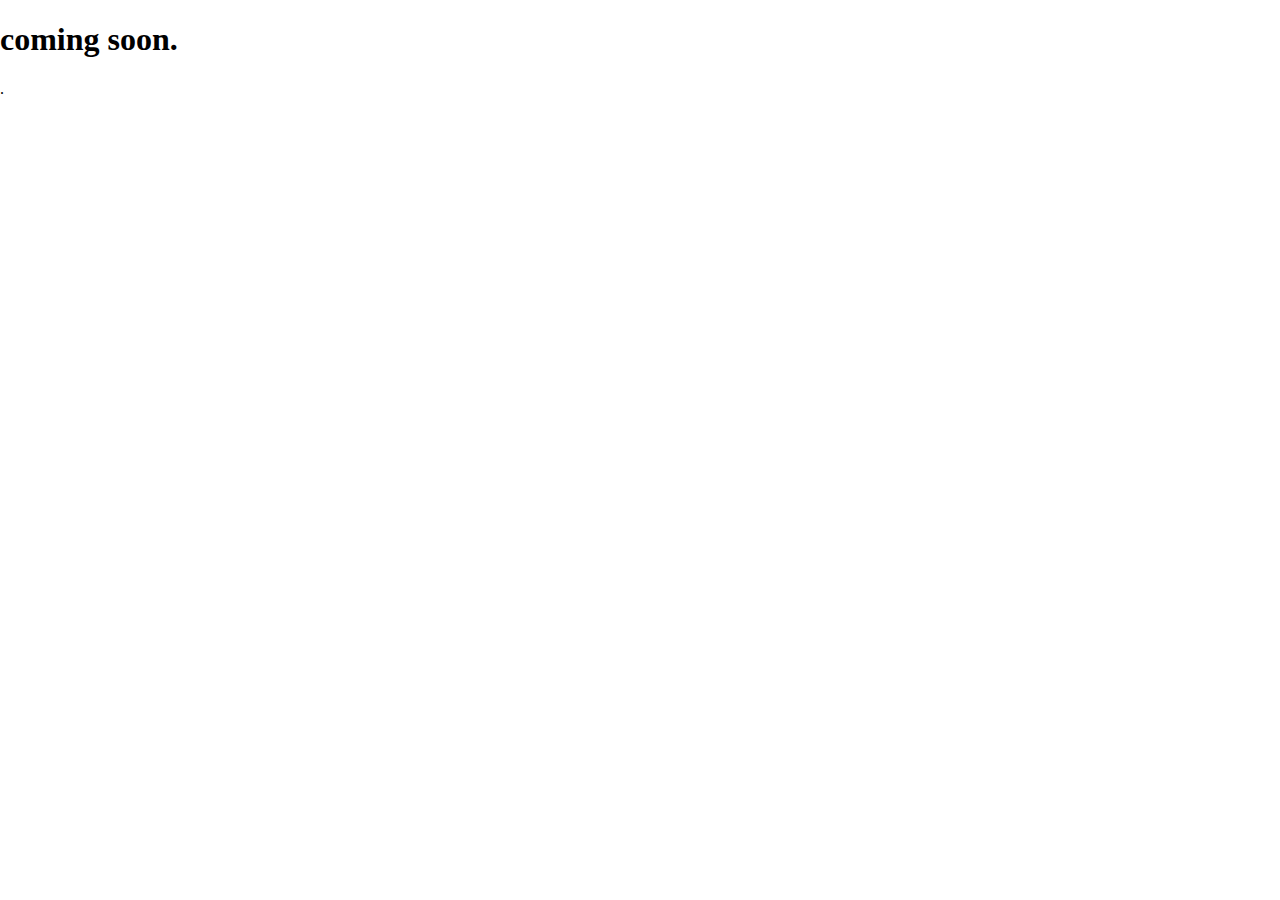
==== commit bf9ccb71: "Update index.html" ====
--- a/index.html
+++ b/index.html
@@ -12,7 +12,14 @@
     <style></style>
   </head>
   <body>
-    <h1>എന്ത് കണ്ടാലും ഉടൻ scan cheythonam</h1>
-    <img src="/images/download.jpeg" alt="">
-     </body>
+    <div class="wrapper">
+  <h1>coming soon<span class="dot">.</span></h1>
+  <p>.</p>
+  <div class="icons">
+    <a href=""><i class="fa fa-linkedin"></i></a>
+    <a href=""><i class="fa fa-instagram"></i></a>
+   
+  </div>
+ </div>
+  </body>
 </html>
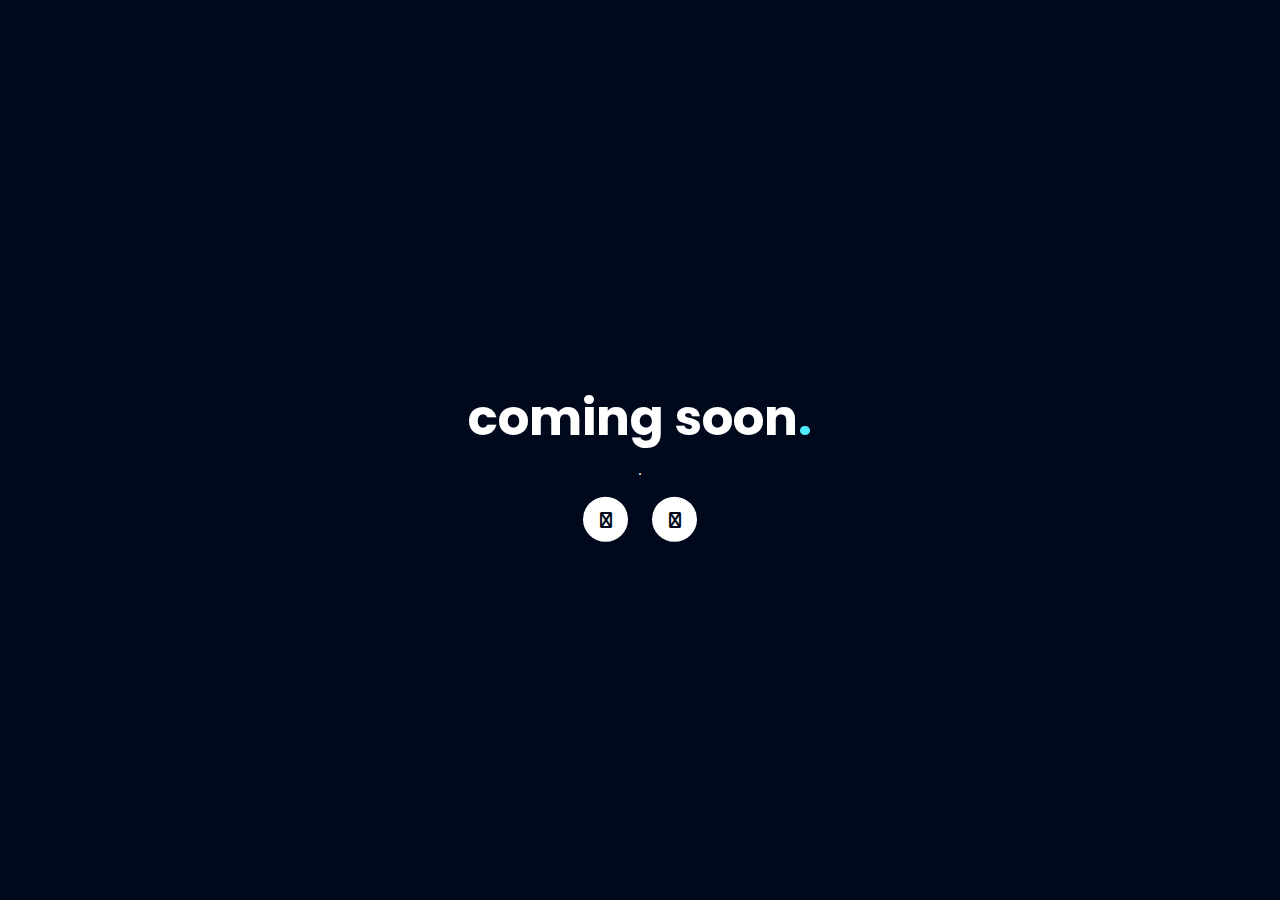
==== commit 733a9170: "Update index.html" ====
--- a/index.html
+++ b/index.html
@@ -1,14 +1,20 @@
-<!doctype html>
-<html lang="en" style="scroll-behavior: smooth; overflow-x: hidden;">
-  <head>
-    <!-- Required meta tags -->
-    <meta charset="utf-8">
-    <meta name="viewport" content="width=device-width, initial-scale=1, shrink-to-fit=no">
+<!DOCTYPE html>
+<html lang="en">
+<head>
+<meta charset="UTF-8">
+<meta name="viewport" content="width=device-width, initial-scale=1.0">
+<title>Coming Soon</title>
+<!-- Link to FontAwesome for social media icons -->
+<link rel="stylesheet" href="https://cdnjs.cloudflare.com/ajax/libs/font-awesome/6.0.0/css/all.min.css">
+<!-- Google Font -->
+<link href="https://fonts.googleapis.com/css2?family=Poppins:wght@300;500;700&display=swap" rel="stylesheet">
+<!-- Stylesheet -->
+
 
    
     <link rel="stylesheet" href="style.css">
    
-    <title>Mahayanam</title>
+    <title>Agasthyan</title>
     <style></style>
   </head>
   <body>
--- a/style.css
+++ b/style.css
@@ -1,15 +1,77 @@
-html, body {
-    overflow: hidden;
+body {
+  background: #00091B;
+  color: #fff;
 }
 
-body {
-    margin: 0;
-    position: absolute;
-    width: 100%;
-    height: 100%;
+
+@keyframes fadeIn {
+  from {top: 20%; opacity: 0;}
+  to {top: 100; opacity: 1;}
+  
 }
 
-canvas {
-    width: 100%;
-    height: 100%;
+@-webkit-keyframes fadeIn {
+  from {top: 20%; opacity: 0;}
+  to {top: 100; opacity: 1;}
+  
 }
+
+.wrapper {
+  position: absolute;
+  left: 50%;
+  top: 50%;
+  transform: translate(-50%, -50%);
+  -webkit-transform: translate(-50%, -50%);
+  animation: fadeIn 1000ms ease;
+  -webkit-animation: fadeIn 1000ms ease;
+  
+}
+
+h1 {
+  font-size: 50px;
+  font-family: 'Poppins', sans-serif;
+  margin-bottom: 0;
+  line-height: 1;
+  font-weight: 700;
+}
+
+.dot {
+  color: #4FEBFE;
+}
+
+p {
+  text-align: center;
+  margin: 18px;
+  font-family: 'Muli', sans-serif;
+  font-weight: normal;
+  
+}
+
+.icons {
+  text-align: center;
+  
+}
+
+.icons i {
+  color: #00091B;
+  background: #fff;
+  height: 15px;
+  width: 15px;
+  padding: 13px;
+  margin: 0 10px;
+  border-radius: 50px;
+  border: 2px solid #fff;
+  transition: all 200ms ease;
+  text-decoration: none;
+  position: relative;
+}
+
+.icons i:hover, .icons i:active {
+  color: #fff;
+  background: none;
+  cursor: pointer !important;
+  transform: scale(1.2);
+  -webkit-transform: scale(1.2);
+  text-decoration: none;
+  
+}
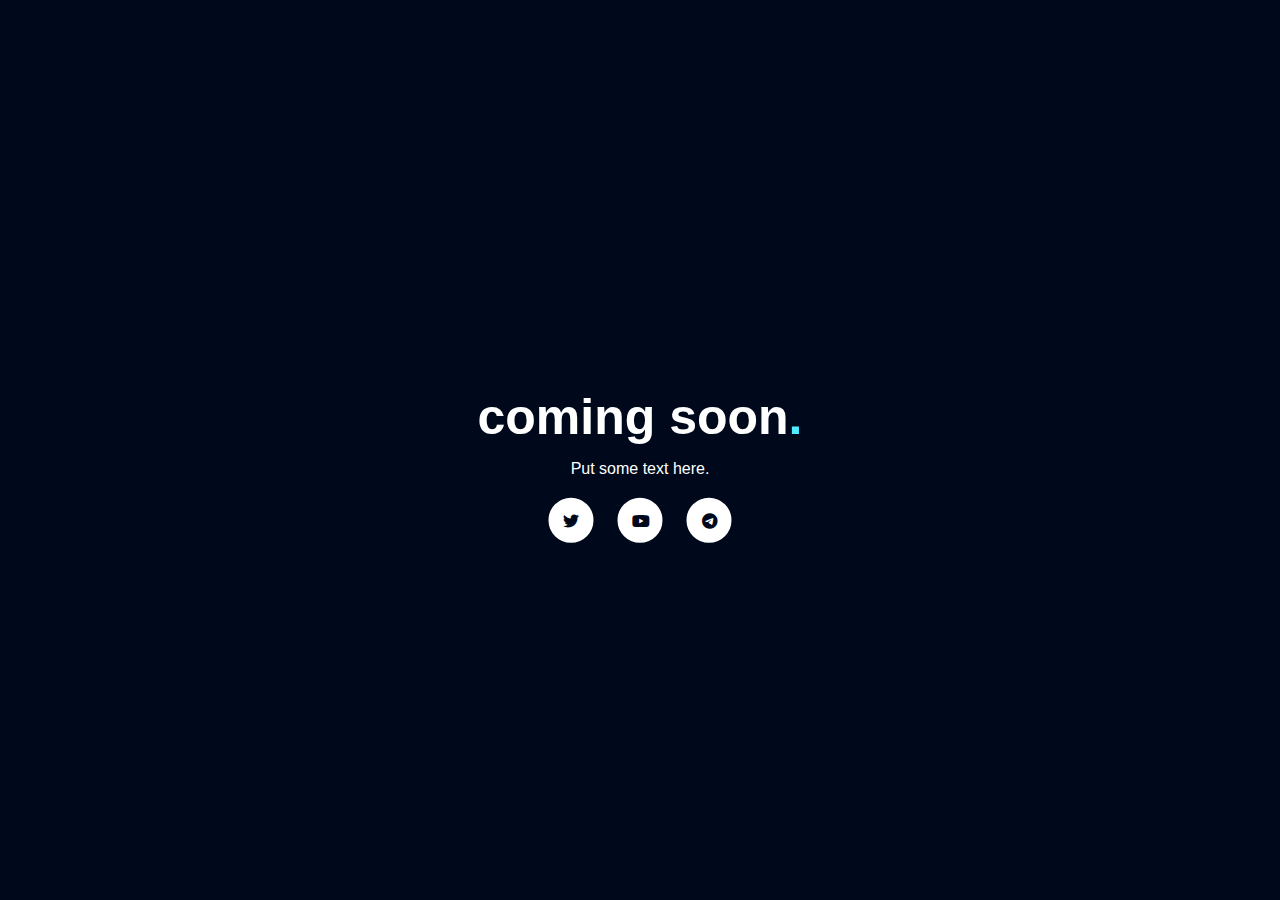
==== commit 30a8b437: "comming soon index.html" ====
--- a/index.html
+++ b/index.html
@@ -4,28 +4,104 @@
 <meta charset="UTF-8">
 <meta name="viewport" content="width=device-width, initial-scale=1.0">
 <title>Coming Soon</title>
-<!-- Link to FontAwesome for social media icons -->
-<link rel="stylesheet" href="https://cdnjs.cloudflare.com/ajax/libs/font-awesome/6.0.0/css/all.min.css">
-<!-- Google Font -->
-<link href="https://fonts.googleapis.com/css2?family=Poppins:wght@300;500;700&display=swap" rel="stylesheet">
-<!-- Stylesheet -->
+<!-- Link to FontAwesome CDN for icons -->
+<link rel="stylesheet" href="https://cdnjs.cloudflare.com/ajax/libs/font-awesome/6.4.0/css/all.min.css">
+<style>
+  /* Body Styling */
+  body {
+    background: #00091B;
+    color: #fff;
+    font-family: 'Poppins', sans-serif;
+    margin: 0;
+    padding: 0;
+    display: flex;
+    align-items: center;
+    justify-content: center;
+    height: 100vh;
+    overflow: hidden;
+  }
 
+  /* Fade-in Animation */
+  @keyframes fadeIn {
+    from {top: 20%; opacity: 0;}
+    to {top: 50%; opacity: 1;}
+  }
 
-   
-    <link rel="stylesheet" href="style.css">
-   
-    <title>Agasthyan</title>
-    <style></style>
-  </head>
-  <body>
-    <div class="wrapper">
-  <h1>coming soon<span class="dot">.</span></h1>
-  <p>.</p>
-  <div class="icons">
-    <a href=""><i class="fa fa-linkedin"></i></a>
-    <a href=""><i class="fa fa-instagram"></i></a>
-   
+  @-webkit-keyframes fadeIn {
+    from {top: 20%; opacity: 0;}
+    to {top: 50%; opacity: 1;}
+  }
+
+  /* Wrapper Styling */
+  .wrapper {
+    position: absolute;
+    left: 50%;
+    top: 50%;
+    transform: translate(-50%, -50%);
+    animation: fadeIn 1000ms ease;
+    -webkit-animation: fadeIn 1000ms ease;
+    text-align: center;
+  }
+
+  /* Heading Styling */
+  h1 {
+    font-size: 50px;
+    font-weight: 700;
+    margin-bottom: 0;
+    line-height: 1;
+  }
+
+  .dot {
+    color: #4FEBFE; /* Light Blue dot color */
+  }
+
+  /* Paragraph Styling */
+  p {
+    text-align: center;
+    margin: 18px;
+    font-family: 'Muli', sans-serif;
+    font-weight: normal;
+  }
+
+  /* Social Icons Container */
+  .icons {
+    text-align: center;
+    margin-top: 20px;
+  }
+
+  /* Icon Styling */
+  .icons a {
+    color: #00091B;
+    background: #fff;
+    height: 15px;
+    width: 15px;
+    padding: 13px;
+    margin: 0 10px;
+    border-radius: 50%;
+    border: 2px solid #fff;
+    display: inline-block;
+    transition: all 200ms ease;
+    text-decoration: none;
+  }
+
+  /* Icon Hover Effect */
+  .icons a:hover {
+    color: #fff;
+    background: none;
+    transform: scale(1.2);
+    cursor: pointer;
+  }
+</style>
+</head>
+<body>
+  <div class="wrapper">
+    <h1>coming soon<span class="dot">.</span></h1>
+    <p>Put some text here.</p>
+    <div class="icons">
+      <a href="https://twitter.com" target="_blank"><i class="fa-brands fa-twitter"></i></a>
+      <a href="https://youtube.com" target="_blank"><i class="fa-brands fa-youtube"></i></a>
+      <a href="https://telegram.org" target="_blank"><i class="fa-brands fa-telegram"></i></a>
+    </div>
   </div>
- </div>
-  </body>
+</body>
 </html>
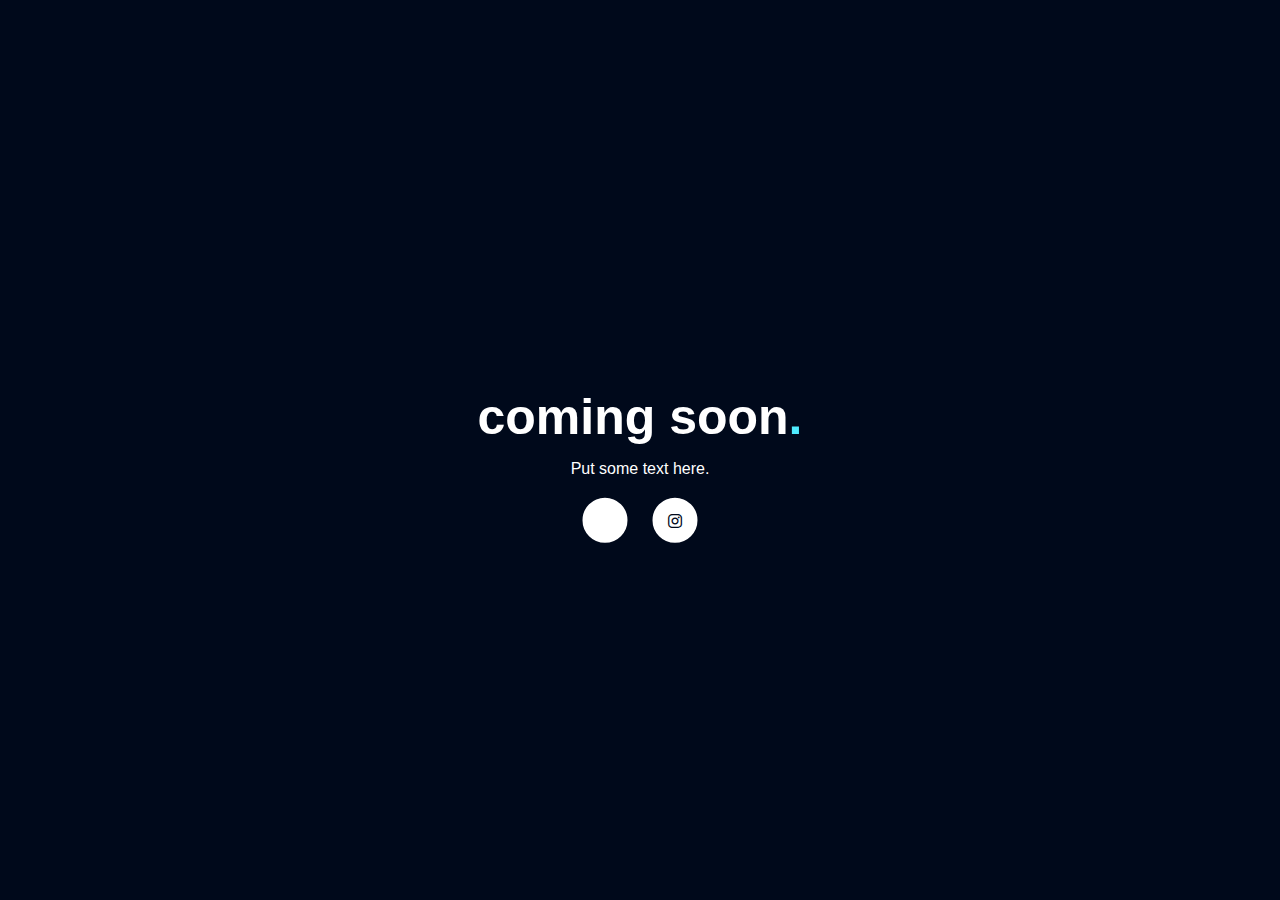
==== commit d35f823e: "Update index.html" ====
--- a/index.html
+++ b/index.html
@@ -98,9 +98,9 @@
     <h1>coming soon<span class="dot">.</span></h1>
     <p>Put some text here.</p>
     <div class="icons">
-      <a href="https://twitter.com" target="_blank"><i class="fa-brands fa-twitter"></i></a>
-      <a href="https://youtube.com" target="_blank"><i class="fa-brands fa-youtube"></i></a>
-      <a href="https://telegram.org" target="_blank"><i class="fa-brands fa-telegram"></i></a>
+      <a href="https://www.linkedin.com/in/agasthyan-b-20612b201/" target="_blank"><i class="fa-brands linkedin"></i></a>
+      <a href="https://instagram.com/agasthyan_07" target="_blank"><i class="fa-brands fa-instagram"></i></a>
+      
     </div>
   </div>
 </body>
